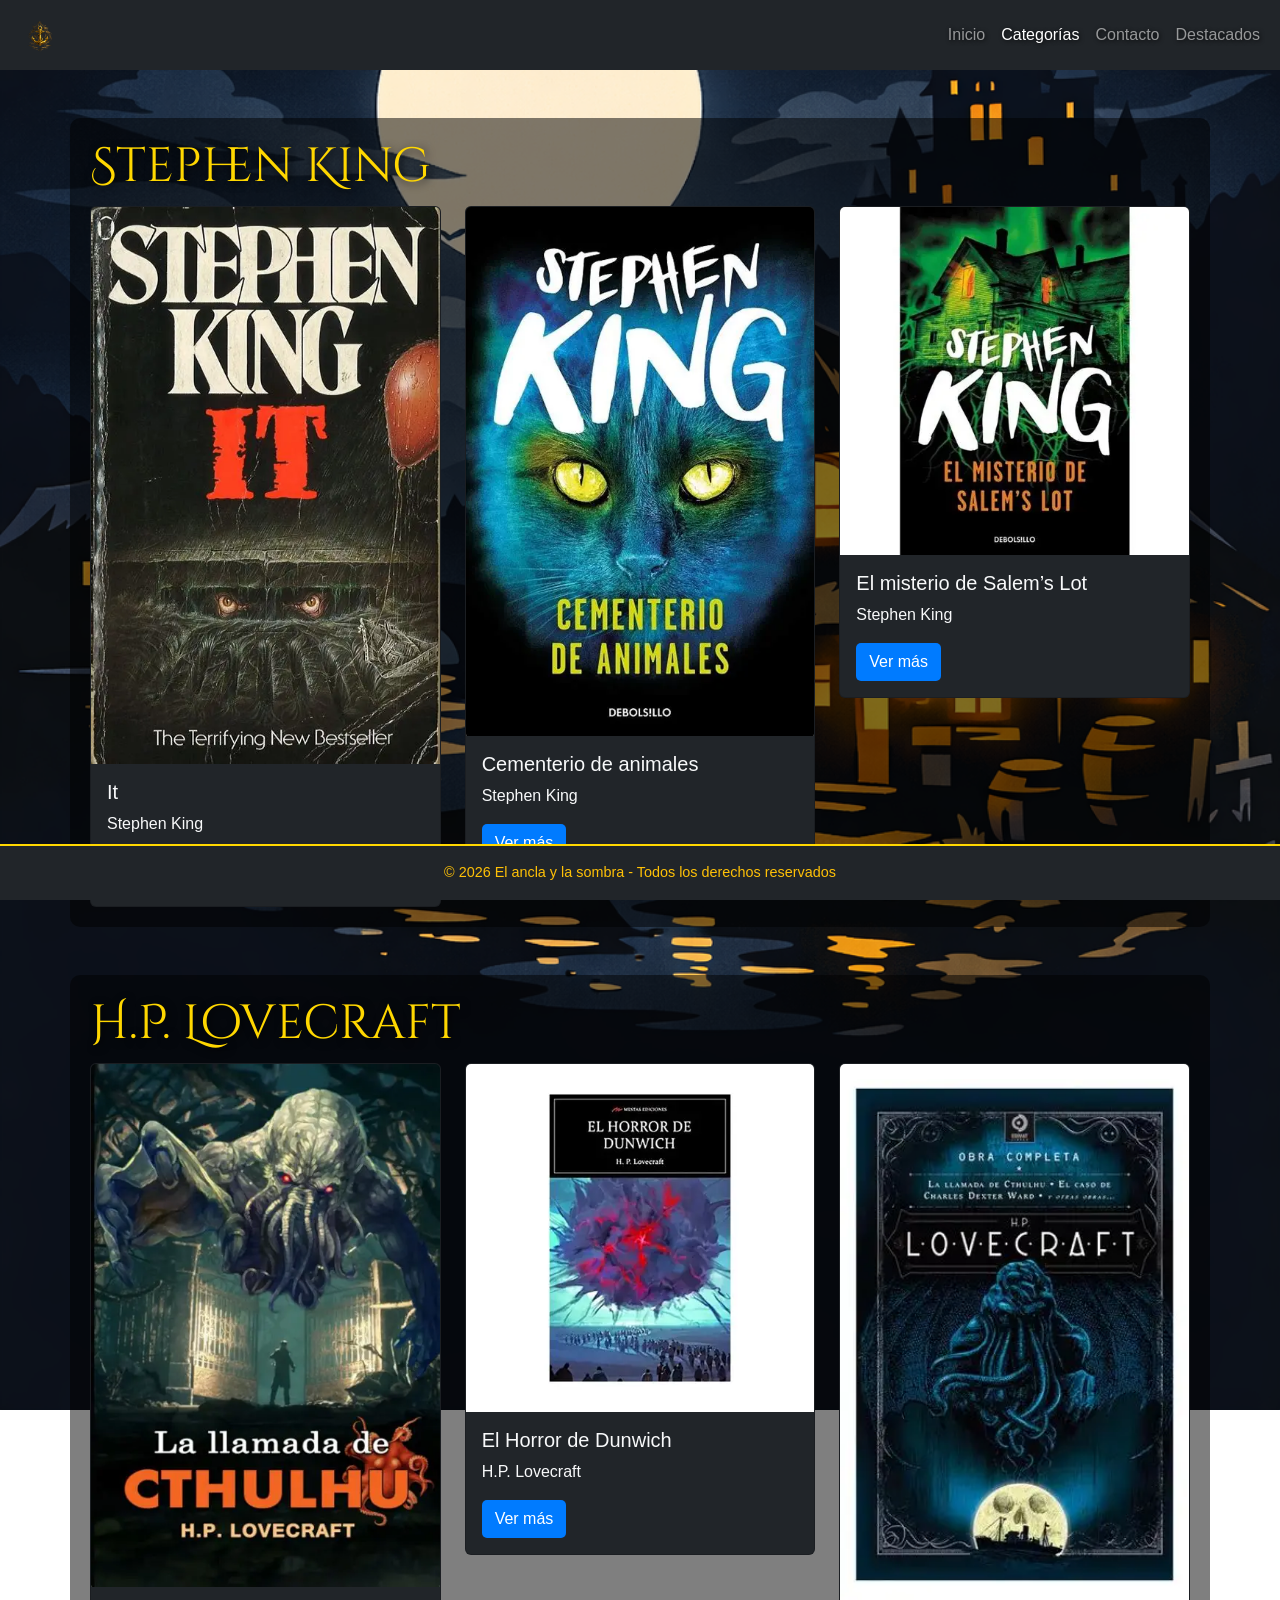
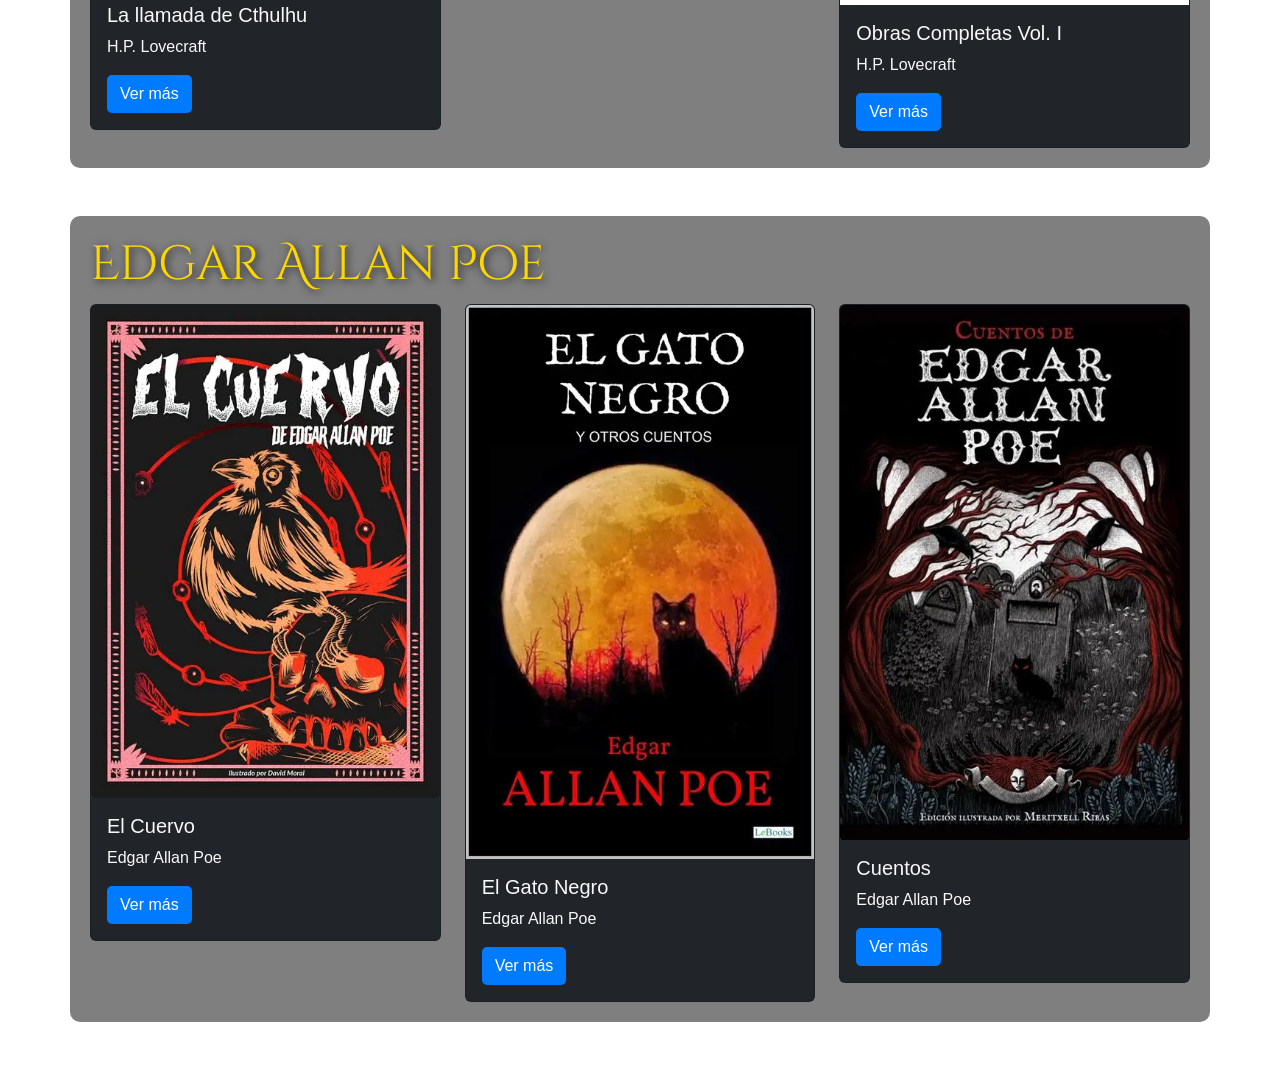
==== categorias.html @ 983a5153 "modal de practica para libro de it" ====
<!DOCTYPE html>
<html lang="es">
<head>
  <meta charset="UTF-8">
  <meta name="viewport" content="width=device-width, initial-scale=1">
  <title>Categorías - El ancla y la sombra</title>
  <!-- Bootstrap css -->
  <link href="https://cdn.jsdelivr.net/npm/bootstrap@5.3.3/dist/css/bootstrap.min.css" rel="stylesheet">
  <!-- CSS -->
  <link rel="stylesheet" href="estiloparatienda.css">
</head>
<body>
  <!-- Navbar (igual que en tiendaonline.html) -->
  <nav class="navbar navbar-expand-lg navbar-dark bg-dark">
    <div class="container-fluid">
      <a class="navbar-brand" href="tiendaonline.html">
        <img src="imagenes/icono.png" alt="Logo" width="40" height="40" class="d-inline-block align-text-top ms-2">  
      </a>
      <button class="navbar-toggler" type="button" data-bs-toggle="collapse" data-bs-target="#navbarNav"
        aria-controls="navbarNav" aria-expanded="false" aria-label="Toggle navigation">
        <span class="navbar-toggler-icon"></span>
      </button>
      <div class="collapse navbar-collapse" id="navbarNav">
        <ul class="navbar-nav ms-auto">
          <li class="nav-item"><a class="nav-link" href="tiendaonline.html">Inicio</a></li>
          <li class="nav-item"><a class="nav-link active" href="categorias.html">Categorías</a></li>
          <li class="nav-item"><a class="nav-link" href="contacto.html">Contacto</a></li>
          <li class="nav-item"><a class="nav-link" href="#destacados">Destacados</a></li>
        </ul>
      </div>
    </div>
  </nav>

  <!-- Categorías -->
  <div class="container my-5 contenido">
    <h2 class="titulo-principal">Stephen King</h2>
    <div class="row">
      <div class="col-md-4">
        <div class="card bg-dark text-light">
          <img src="libros/it.jpg" class="card-img-top" alt="It">
          <div class="card-body">
            <h5 class="card-title">It</h5>
            <p class="card-text">Stephen King</p>
            <!-- boton modal-->
            <a href="#" class="btn btn-custom" data-bs-toggle="modal" data-bs-target="#modalIt">Ver más</a>
          </div>
        </div>
      </div>
      <div class="modal fade" id="modalIt" tabindex="-1" aria-labelledby="modalItLabel" aria-hidden="true">
  <div class="modal-dialog modal-lg modal-dialog-centered">
    <div class="modal-content bg-dark text-light">
      <div class="modal-header">
        <h5 class="modal-title" id="modalItLabel">It - Stephen King</h5>
        <button type="button" class="btn-close btn-close-white" data-bs-dismiss="modal" aria-label="Cerrar"></button>
      </div>
      <div class="modal-body">
        <img src="libros/it.jpg" class="img-fluid mb-3" alt="It">
        <p>“It” es una de las novelas más emblemáticas de Stephen King, donde un grupo de amigos enfrenta a una entidad maligna que se manifiesta como un payaso llamado Pennywise.</p>
      </div>
      <div class="modal-footer">
        <button type="button" class="btn btn-custom" data-bs-dismiss="modal">Cerrar</button>
      </div>
    </div>
  </div>
</div>
      <div class="col-md-4">
        <div class="card bg-dark text-light">
          <img src="libros/cementerio.jpg" class="card-img-top" alt="Cementerio de animales">
          <div class="card-body">
            <h5 class="card-title">Cementerio de animales</h5>
            <p class="card-text">Stephen King</p>
            <a href="#" class="btn btn-custom" data-bs-toggle="modal" data-bs-target="#modalCementerio">Ver más</a>
          </div>
        </div>
      </div>
      <div class="col-md-4">
        <div class="card bg-dark text-light">
          <img src="libros/salems.jpg" class="card-img-top" alt="El misterio de Salem’s Lot">
          <div class="card-body">
            <h5 class="card-title">El misterio de Salem’s Lot</h5>
            <p class="card-text">Stephen King</p>
            <a href="#" class="btn btn-custom">Ver más</a>
          </div>
        </div>
      </div>
    </div>
  </div>

  <div class="container my-5 contenido">
    <h2 class="titulo-principal">H.P. Lovecraft</h2>
    <div class="row">
      <div class="col-md-4">
        <div class="card bg-dark text-light">
          <img src="libros/Cthulhu.jpg" class="card-img-top" alt="La llamada de Cthulhu">
          <div class="card-body">
            <h5 class="card-title">La llamada de Cthulhu</h5>
            <p class="card-text">H.P. Lovecraft</p>
            <a href="#" class="btn btn-custom">Ver más</a>
          </div>
        </div>
      </div>
      <div class="col-md-4">
        <div class="card bg-dark text-light">
          <img src="libros/Dunwich.jpg" class="card-img-top" alt="El Horror de Dunwich">
          <div class="card-body">
            <h5 class="card-title">El Horror de Dunwich</h5>
            <p class="card-text">H.P. Lovecraft</p>
            <a href="#" class="btn btn-custom">Ver más</a>
          </div>
        </div>
      </div>
      <div class="col-md-4">
        <div class="card bg-dark text-light">
          <img src="libros/OCvol1.jpg" class="card-img-top" alt="Obras Completas Vol. I">
          <div class="card-body">
            <h5 class="card-title">Obras Completas Vol. I</h5>
            <p class="card-text">H.P. Lovecraft</p>
            <a href="#" class="btn btn-custom">Ver más</a>
          </div>
        </div>
      </div>
    </div>
  </div>

  <div class="container my-5 contenido">
    <h2 class="titulo-principal">Edgar Allan Poe</h2>
    <div class="row">
      <div class="col-md-4">
        <div class="card bg-dark text-light">
          <img src="libros/cuervo.jpg" class="card-img-top" alt="El Cuervo">
          <div class="card-body">
            <h5 class="card-title">El Cuervo</h5>
            <p class="card-text">Edgar Allan Poe</p>
            <a href="#" class="btn btn-custom">Ver más</a>
          </div>
        </div>
      </div>
      <div class="col-md-4">
        <div class="card bg-dark text-light">
          <img src="libros/gato.jpg" class="card-img-top" alt="El Gato Negro">
          <div class="card-body">
            <h5 class="card-title">El Gato Negro</h5>
            <p class="card-text">Edgar Allan Poe</p>
            <a href="#" class="btn btn-custom">Ver más</a>
          </div>
        </div>
      </div>
      <div class="col-md-4">
        <div class="card bg-dark text-light">
          <img src="libros/cuentosEAP.jpg" class="card-img-top" alt="Cuentos">
          <div class="card-body">
            <h5 class="card-title">Cuentos</h5>
            <p class="card-text">Edgar Allan Poe</p>
            <a href="#" class="btn btn-custom">Ver más</a>
          </div>
        </div>
      </div>
    </div>
  </div>

  <!-- Footer -->
  <footer class="bg-dark text-center py-3 mt-5" style="border-top: 2px solid gold;">
    <p class="mb-0 text-warning">© 2026 El ancla y la sombra - Todos los derechos reservados</p>
  </footer>

  <!-- Bootstrap js -->
  <script src="https://cdn.jsdelivr.net/npm/bootstrap@5.3.3/dist/js/bootstrap.bundle.min.js"></script>
</body>
</html>
---- estiloparatienda.css ----
/* Fuente elegante para el título */
@import url('https://fonts.googleapis.com/css2?family=Cinzel+Decorative:wght@700&display=swap');

.titulo-principal {
  font-family: 'Cinzel Decorative', serif; 
  font-size: 3rem;                         
  color: gold;                             
  text-shadow: 2px 2px 8px rgba(0,0,0,0.8); 
  margin-bottom: 10px;
}

/* Navbar transparente */
.navbar {
  background-color: rgba(0,0,0,0.6); 
  backdrop-filter: blur(4px);        
}

/* Footer elegante */
footer {
  background-color: rgba(0,0,0,0.6);   
  backdrop-filter: blur(3px);          
  color: gold;                         
  text-align: center;
  padding: 10px;
  font-size: 0.9rem;                   
  position: fixed;                     
  bottom: 0;
  left: 0;
  width: 100%;
}

/* Subtítulos y enlaces */
.subtitulo {
  font-family: 'Georgia', serif;
  font-size: 1.2rem;
  font-style: italic;
  font-weight: bold;
  color: #f8f9fa;
  text-shadow: 1px 1px 6px rgba(0,0,0,0.7);
}

.nav-link {
  text-shadow: 1px 1px 4px rgba(0,0,0,0.8);
}

/* Carrusel imágenes */
.carousel-item img {
  background: transparent;             
  border: 3px solid gold;              
  border-radius: 8px;                 
  box-shadow: 0 0 15px rgba(0,0,0,0.7); 
  max-height: 500px;     
  object-fit: contain;  
  margin: 0 auto; 
}

/* Flechas doradas minimalistas */
.carousel-control-prev-icon,
.carousel-control-next-icon {
  background-image: none;   
  width: 30px;
  height: 30px;
}

.carousel-control-prev-icon::after {
  content: '◀';             
  font-size: 2rem;
  color: gold;
  text-shadow: 1px 1px 6px rgba(0,0,0,0.8);
}

.carousel-control-next-icon::after {
  content: '▶';             
  font-size: 2rem;
  color: gold;
  text-shadow: 1px 1px 6px rgba(0,0,0,0.8);
}

/* Contenedor semitransparente */
.contenido {
  background-color: rgba(0,0,0,0.5);
  padding: 20px;
  border-radius: 10px;
}

/* Estilo general */
body {
  font-family: Arial, sans-serif;
  background-image: url("imagenes/paisaje.png");
  background-size: cover;       
  background-position: center;   
  background-repeat: no-repeat;  
  background-attachment: fixed;  
  margin: 0;
  padding: 0;
}

h1 {
  color: #007bff;
  text-align: center;
  margin-top: 20px;
}

.btn-custom {
  background-color: #007bff;
  color: #fff;
  border-radius: 5px;
}
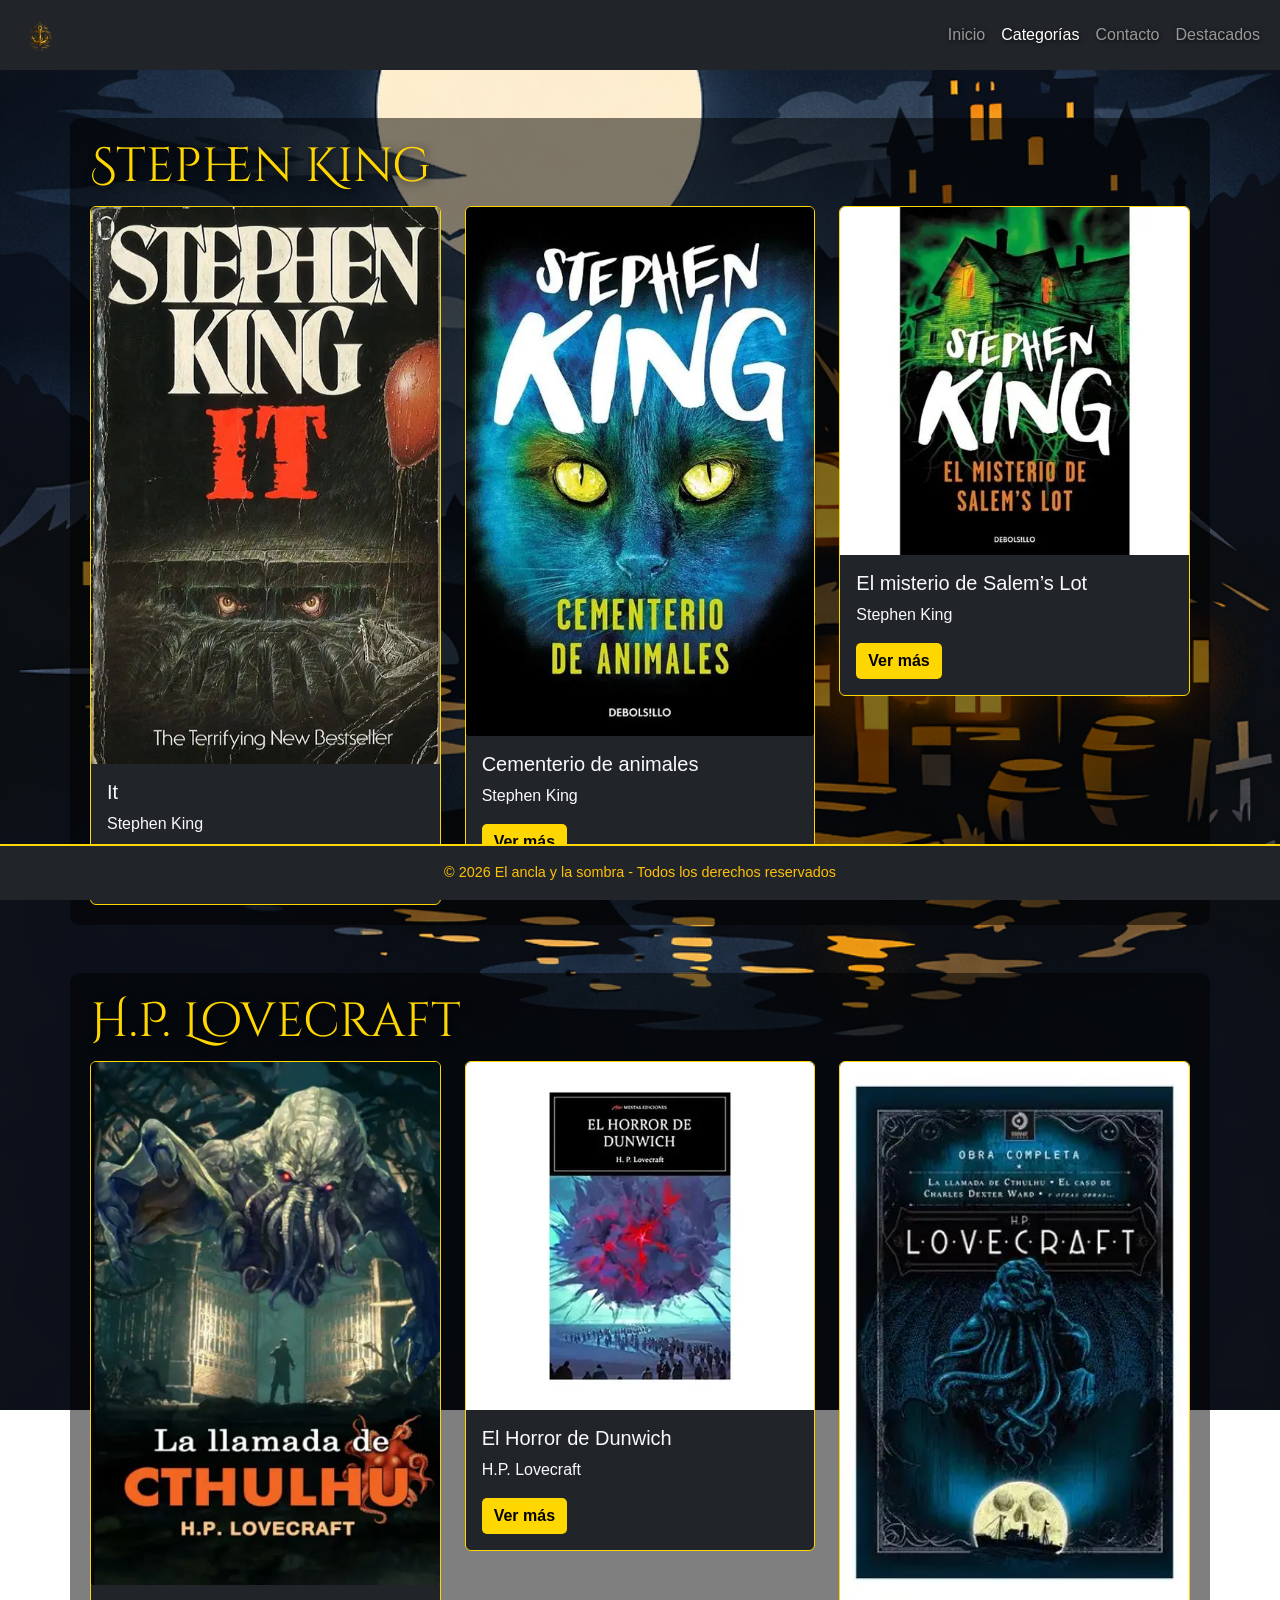
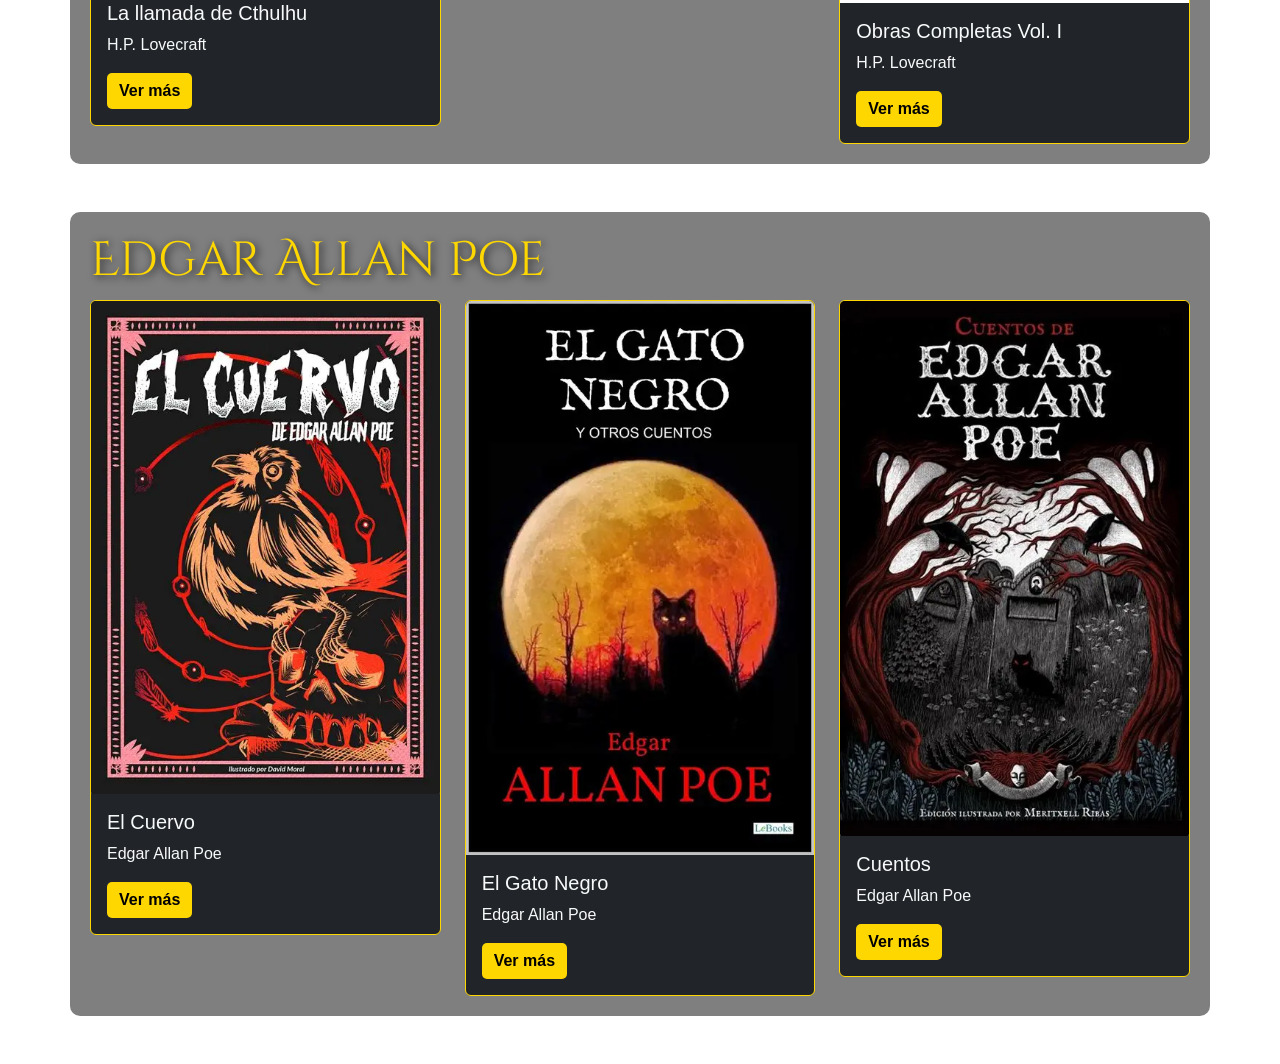
==== commit fb9a1d65: "Agrego páginas Contacto y Destacados, unifico navbar y ajusto CSS para estética dorada" ====
--- a/categorias.html
+++ b/categorias.html
@@ -24,8 +24,8 @@
         <ul class="navbar-nav ms-auto">
           <li class="nav-item"><a class="nav-link" href="tiendaonline.html">Inicio</a></li>
           <li class="nav-item"><a class="nav-link active" href="categorias.html">Categorías</a></li>
-          <li class="nav-item"><a class="nav-link" href="contacto.html">Contacto</a></li>
-          <li class="nav-item"><a class="nav-link" href="#destacados">Destacados</a></li>
+          <li class="nav-item"><a class="nav-link" href="Contacto.html">Contacto</a></li>
+          <li class="nav-item"><a class="nav-link" href="Destacados.html">Destacados</a></li>
         </ul>
       </div>
     </div>
@@ -63,100 +63,234 @@
     </div>
   </div>
 </div>
-      <div class="col-md-4">
-        <div class="card bg-dark text-light">
-          <img src="libros/cementerio.jpg" class="card-img-top" alt="Cementerio de animales">
-          <div class="card-body">
-            <h5 class="card-title">Cementerio de animales</h5>
-            <p class="card-text">Stephen King</p>
-            <a href="#" class="btn btn-custom" data-bs-toggle="modal" data-bs-target="#modalCementerio">Ver más</a>
-          </div>
-        </div>
-      </div>
-      <div class="col-md-4">
+
+<!-- Modal Cementerio -->
+<div class="col-md-4">
+  <div class="card bg-dark text-light">
+    <img src="libros/cementerio.jpg" class="card-img-top" alt="Cementerio de animales">
+    <div class="card-body">
+      <h5 class="card-title">Cementerio de animales</h5>
+      <p class="card-text">Stephen King</p>
+      <a href="#" class="btn btn-custom" data-bs-toggle="modal" data-bs-target="#modalCementerio">Ver más</a>
+    </div>
+  </div>
+</div>
+<!-- Cementerio -->
+<div class="modal fade" id="modalCementerio" tabindex="-1" aria-labelledby="modalCementerioLabel" aria-hidden="true">
+  <div class="modal-dialog modal-lg modal-dialog-centered">
+    <div class="modal-content bg-dark text-light">
+      <div class="modal-header">
+        <h5 class="modal-title" id="modalCementerioLabel">Cementerio de animales - Stephen King</h5>
+        <button type="button" class="btn-close btn-close-white" data-bs-dismiss="modal"></button>
+      </div>
+      <div class="modal-body">
+        <img src="libros/cementerio.jpg" class="img-fluid mb-3" alt="Cementerio de animales">
+        <p>Una historia de terror sobre la vida, la muerte y lo que ocurre cuando se desafían las leyes naturales en un cementerio indio con poderes oscuros.</p>
+      </div>
+    </div>
+  </div>
+</div>
+<!-- Modal Salem's Lot -->
+        <div class="col-md-4">
         <div class="card bg-dark text-light">
           <img src="libros/salems.jpg" class="card-img-top" alt="El misterio de Salem’s Lot">
           <div class="card-body">
             <h5 class="card-title">El misterio de Salem’s Lot</h5>
-            <p class="card-text">Stephen King</p>
-            <a href="#" class="btn btn-custom">Ver más</a>
+            <p class="card-text">Stephen King</p>   
+            <a href="#" class="btn btn-custom" data-bs-toggle="modal" data-bs-target="#modalSalem">Ver más</a>
           </div>
         </div>
       </div>
-    </div>
-  </div>
+
+    </div>
+  </div>
+  <!-- Modal Salem’s Lot -->
+<div class="modal fade" id="modalSalem" tabindex="-1" aria-labelledby="modalSalemLabel" aria-hidden="true">
+  <div class="modal-dialog modal-lg modal-dialog-centered">
+    <div class="modal-content bg-dark text-light">
+      <div class="modal-header">
+        <h5 class="modal-title" id="modalSalemLabel">El misterio de Salem’s Lot - Stephen King</h5>
+        <button type="button" class="btn-close btn-close-white" data-bs-dismiss="modal"></button>
+      </div>
+      <div class="modal-body">
+        <img src="libros/salems.jpg" class="img-fluid mb-3" alt="El misterio de Salem’s Lot">
+        <p>Novela que mezcla el terror clásico con vampiros y la decadencia de un pueblo pequeño, atrapado por fuerzas malignas.</p>
+      </div>
+      <div class="modal-footer">
+        <button type="button" class="btn btn-custom" data-bs-dismiss="modal">Cerrar</button>
+      </div>
+    </div>
+  </div>
+</div>
+
 
   <div class="container my-5 contenido">
     <h2 class="titulo-principal">H.P. Lovecraft</h2>
     <div class="row">
+      <!-- card Cthulhu -->
       <div class="col-md-4">
         <div class="card bg-dark text-light">
           <img src="libros/Cthulhu.jpg" class="card-img-top" alt="La llamada de Cthulhu">
           <div class="card-body">
             <h5 class="card-title">La llamada de Cthulhu</h5>
             <p class="card-text">H.P. Lovecraft</p>
-            <a href="#" class="btn btn-custom">Ver más</a>
+            <a href="#" class="btn btn-custom" data-bs-toggle="modal" data-bs-target="#modalCthulhu">Ver más</a>
           </div>
         </div>
       </div>
+      <!-- Modal Cthulhu -->
+<div class="modal fade" id="modalCthulhu" tabindex="-1" aria-labelledby="modalCthulhuLabel" aria-hidden="true">
+  <div class="modal-dialog modal-lg modal-dialog-centered">
+    <div class="modal-content bg-dark text-light">
+      <div class="modal-header">
+        <h5 class="modal-title" id="modalCthulhuLabel">La llamada de Cthulhu - H.P. Lovecraft</h5>
+        <button type="button" class="btn-close btn-close-white" data-bs-dismiss="modal"></button>
+      </div>
+      <div class="modal-body">
+        <img src="libros/Cthulhu.jpg" class="img-fluid mb-3" alt="La llamada de Cthulhu">
+        <p>Relato clásico donde se revela la existencia de una criatura cósmica ancestral que duerme en las profundidades del océano, adorada por sectas secretas.</p>
+      </div>
+    </div>
+  </div>
+</div>
       <div class="col-md-4">
         <div class="card bg-dark text-light">
           <img src="libros/Dunwich.jpg" class="card-img-top" alt="El Horror de Dunwich">
           <div class="card-body">
             <h5 class="card-title">El Horror de Dunwich</h5>
             <p class="card-text">H.P. Lovecraft</p>
-            <a href="#" class="btn btn-custom">Ver más</a>
+            <a href="#" class="btn btn-custom" data-bs-toggle="modal" data-bs-target="#modalDunwich">Ver más</a>
           </div>
         </div>
       </div>
-      <div class="col-md-4">
-        <div class="card bg-dark text-light">
-          <img src="libros/OCvol1.jpg" class="card-img-top" alt="Obras Completas Vol. I">
-          <div class="card-body">
-            <h5 class="card-title">Obras Completas Vol. I</h5>
-            <p class="card-text">H.P. Lovecraft</p>
-            <a href="#" class="btn btn-custom">Ver más</a>
-          </div>
-        </div>
-      </div>
-    </div>
-  </div>
-
+      <!-- Modal Dunwich -->
+<div class="modal fade" id="modalDunwich" tabindex="-1" aria-labelledby="modalDunwichLabel" aria-hidden="true">
+  <div class="modal-dialog modal-lg modal-dialog-centered">
+    <div class="modal-content bg-dark text-light">
+      <div class="modal-header">
+        <h5 class="modal-title" id="modalDunwichLabel">El Horror de Dunwich - H.P. Lovecraft</h5>
+        <button type="button" class="btn-close btn-close-white" data-bs-dismiss="modal"></button>
+      </div>
+      <div class="modal-body">
+        <img src="libros/Dunwich.jpg" class="img-fluid mb-3" alt="El Horror de Dunwich">
+        <p>Historia de un pueblo marcado por la presencia de fuerzas sobrenaturales y la aparición de un ser monstruoso ligado a rituales oscuros.</p>
+      </div>
+    </div>
+  </div>
+</div>
+    <!-- Card Obras Completas -->
+    <div class="col-md-4">
+      <div class="card bg-dark text-light">
+        <img src="libros/OCvol1.jpg" class="card-img-top" alt="Obras Completas Vol. I">
+        <div class="card-body">
+          <h5 class="card-title">Obras Completas Vol. I</h5>
+          <p class="card-text">H.P. Lovecraft</p>
+          <a href="#" class="btn btn-custom" data-bs-toggle="modal" data-bs-target="#modalOC">Ver más</a>
+        </div>
+      </div>
+    </div>
+  </div>
+</div>
+<!-- Modal Obras Completas -->
+<div class="modal fade" id="modalOC" tabindex="-1" aria-labelledby="modalOCLabel" aria-hidden="true">
+  <div class="modal-dialog modal-lg modal-dialog-centered">
+    <div class="modal-content bg-dark text-light">
+      <div class="modal-header">
+        <h5 class="modal-title" id="modalOCLabel">Obras Completas Vol. I - H.P. Lovecraft</h5>
+        <button type="button" class="btn-close btn-close-white" data-bs-dismiss="modal"></button>
+      </div>
+      <div class="modal-body">
+        <img src="libros/OCvol1.jpg" class="img-fluid mb-3" alt="Obras Completas Vol. I">
+        <p>Compilación de relatos fundamentales de Lovecraft, que muestran su visión del horror cósmico y la fragilidad humana frente a lo desconocido.</p>
+      </div>
+    </div>
+  </div>
+</div>
   <div class="container my-5 contenido">
     <h2 class="titulo-principal">Edgar Allan Poe</h2>
     <div class="row">
-      <div class="col-md-4">
-        <div class="card bg-dark text-light">
-          <img src="libros/cuervo.jpg" class="card-img-top" alt="El Cuervo">
-          <div class="card-body">
-            <h5 class="card-title">El Cuervo</h5>
-            <p class="card-text">Edgar Allan Poe</p>
-            <a href="#" class="btn btn-custom">Ver más</a>
-          </div>
-        </div>
-      </div>
-      <div class="col-md-4">
-        <div class="card bg-dark text-light">
-          <img src="libros/gato.jpg" class="card-img-top" alt="El Gato Negro">
-          <div class="card-body">
-            <h5 class="card-title">El Gato Negro</h5>
-            <p class="card-text">Edgar Allan Poe</p>
-            <a href="#" class="btn btn-custom">Ver más</a>
-          </div>
-        </div>
-      </div>
-      <div class="col-md-4">
-        <div class="card bg-dark text-light">
-          <img src="libros/cuentosEAP.jpg" class="card-img-top" alt="Cuentos">
-          <div class="card-body">
-            <h5 class="card-title">Cuentos</h5>
-            <p class="card-text">Edgar Allan Poe</p>
-            <a href="#" class="btn btn-custom">Ver más</a>
-          </div>
-        </div>
-      </div>
-    </div>
-  </div>
+          <!-- Card El Cuervo -->
+    <div class="col-md-4">
+      <div class="card bg-dark text-light">
+        <img src="libros/cuervo.jpg" class="card-img-top" alt="El Cuervo">
+        <div class="card-body">
+          <h5 class="card-title">El Cuervo</h5>
+          <p class="card-text">Edgar Allan Poe</p>
+          <a href="#" class="btn btn-custom" data-bs-toggle="modal" data-bs-target="#modalCuervo">Ver más</a>
+        </div>
+      </div>
+    </div>
+    <!-- Modal El Cuervo -->
+<div class="modal fade" id="modalCuervo" tabindex="-1" aria-labelledby="modalCuervoLabel" aria-hidden="true">
+  <div class="modal-dialog modal-lg modal-dialog-centered">
+    <div class="modal-content bg-dark text-light">
+      <div class="modal-header">
+        <h5 class="modal-title" id="modalCuervoLabel">El Cuervo - Edgar Allan Poe</h5>
+        <button type="button" class="btn-close btn-close-white" data-bs-dismiss="modal"></button>
+      </div>
+
+      <div class="modal-body">
+        <img src="libros/cuervo.jpg" class="img-fluid mb-3" alt="El Cuervo">
+        <p>Poema narrativo que explora la desesperación y la locura de un hombre atormentado por la pérdida, simbolizada en la figura de un cuervo que repite “Nunca más”.</p>
+      </div>
+    </div>
+  </div>
+</div>
+    <!-- Card El Gato Negro -->
+    <div class="col-md-4">
+      <div class="card bg-dark text-light">
+        <img src="libros/gato.jpg" class="card-img-top" alt="El Gato Negro">
+        <div class="card-body">
+          <h5 class="card-title">El Gato Negro</h5>
+          <p class="card-text">Edgar Allan Poe</p>
+          <a href="#" class="btn btn-custom" data-bs-toggle="modal" data-bs-target="#modalGato">Ver más</a>
+        </div>
+      </div>
+    </div>
+<!-- Modal El Gato Negro -->
+<div class="modal fade" id="modalGato" tabindex="-1" aria-labelledby="modalGatoLabel" aria-hidden="true">
+  <div class="modal-dialog modal-lg modal-dialog-centered">
+    <div class="modal-content bg-dark text-light">
+      <div class="modal-header">
+        <h5 class="modal-title" id="modalGatoLabel">El Gato Negro - Edgar Allan Poe</h5>
+        <button type="button" class="btn-close btn-close-white" data-bs-dismiss="modal"></button>
+      </div>
+      <div class="modal-body">
+        <img src="libros/gato.jpg" class="img-fluid mb-3" alt="El Gato Negro">
+        <p>Relato de terror psicológico que muestra la degradación moral de un hombre dominado por la violencia y la culpa, con un gato como símbolo de su condena.</p>
+      </div>
+    </div>
+  </div>
+</div>
+
+    <!-- Card Cuentos -->
+    <div class="col-md-4">
+      <div class="card bg-dark text-light">
+        <img src="libros/cuentosEAP.jpg" class="card-img-top" alt="Cuentos">
+        <div class="card-body">
+          <h5 class="card-title">Cuentos</h5>
+          <p class="card-text">Edgar Allan Poe</p>
+          <a href="#" class="btn btn-custom" data-bs-toggle="modal" data-bs-target="#modalCuentos">Ver más</a>
+        </div>
+      </div>
+    </div>
+  </div>
+</div>
+  <!-- Modal Cuentos -->
+<div class="modal fade" id="modalCuentos" tabindex="-1" aria-labelledby="modalCuentosLabel" aria-hidden="true">
+  <div class="modal-dialog modal-lg modal-dialog-centered">
+    <div class="modal-content bg-dark text-light">
+      <div class="modal-header">
+        <h5 class="modal-title" id="modalCuentosLabel">Cuentos - Edgar Allan Poe</h5>
+        <button type="button" class="btn-close btn-close-white" data-bs-dismiss="modal"></button>
+      </div>
+      <div class="modal-body">
+        <img src="libros/cuentosEAP.jpg" class="img-fluid mb-3" alt="Cuentos">
+        <p>Selección de relatos extraordinarios que reflejan la maestría de Poe en el género del terror y el misterio, con atmósferas inquietantes y finales sorprendentes.</p>
+      </div>
+    </div>
+  </div>
+</div>
 
   <!-- Footer -->
   <footer class="bg-dark text-center py-3 mt-5" style="border-top: 2px solid gold;">
--- a/estiloparatienda.css
+++ b/estiloparatienda.css
@@ -106,3 +106,47 @@
   color: #fff;
   border-radius: 5px;
 }
+
+/* Botón personalizado */
+.btn-custom {
+  background-color: gold;
+  color: #000;
+  font-weight: bold;
+  border: none;
+  transition: 0.3s;
+}
+
+.btn-custom:hover {
+  background-color: #d4af37; /* dorado más oscuro */
+  color: #fff;
+}
+
+/* Campos del formulario */
+.form-control {
+  background-color: #1c1c1c;
+  border: 1px solid gold;
+  color: #fff;
+}
+
+.form-control:focus {
+  background-color: #1c1c1c;
+  border-color: #d4af37;
+  box-shadow: 0 0 5px gold;
+  color: #fff;
+}
+
+/* Etiquetas */
+.form-label {
+  color: gold;
+  font-weight: bold;
+}
+/* Cards en destacados */
+.card {
+  border: 1px solid gold;
+  transition: transform 0.3s;
+}
+
+.card:hover {
+  transform: scale(1.05);
+  border-color: #d4af37;
+}
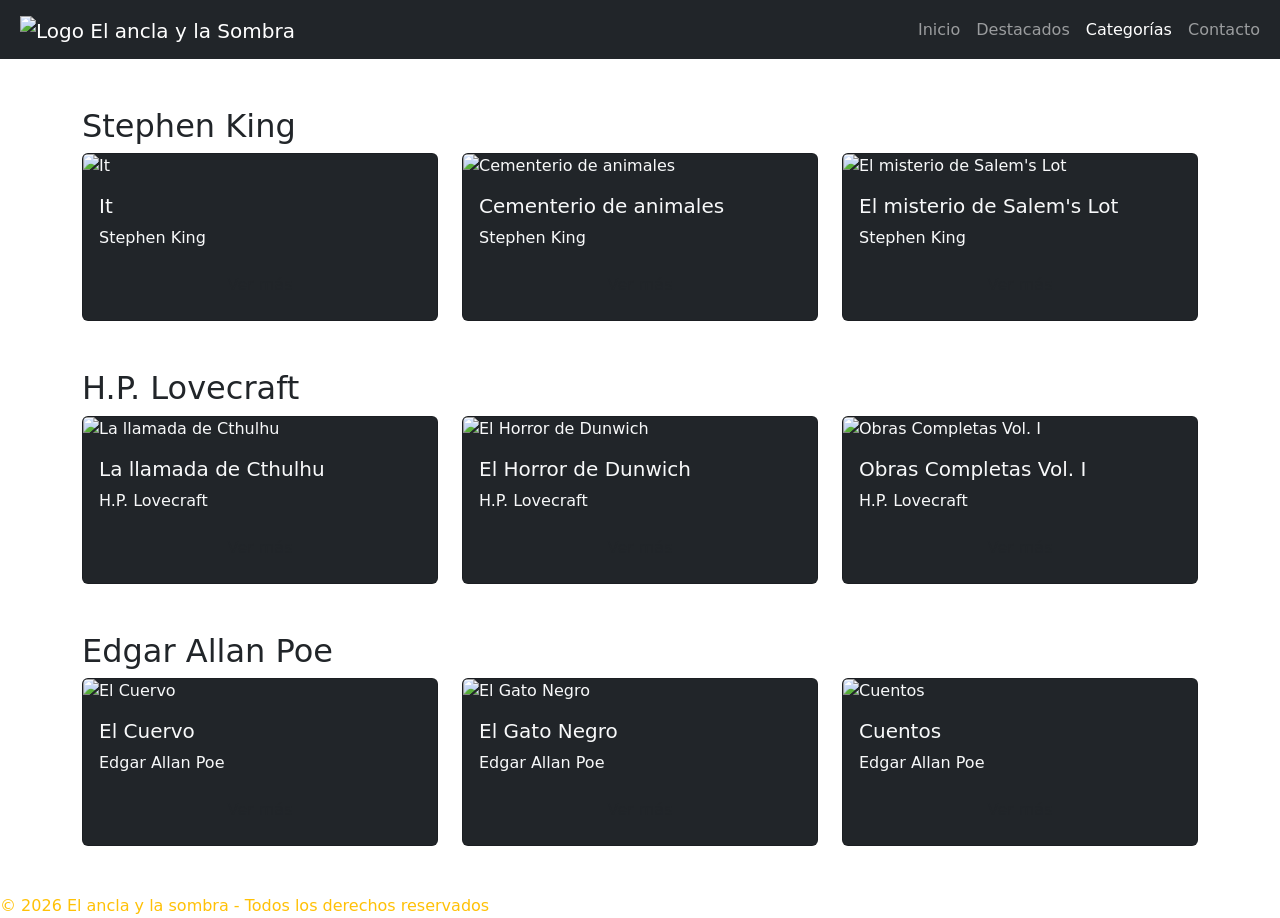
==== commit c6860fb2: "feat: reestructuración de archivos HTML" ====
--- a/categorias.html
+++ b/categorias.html
@@ -1,303 +1,367 @@
 <!DOCTYPE html>
 <html lang="es">
+
 <head>
   <meta charset="UTF-8">
   <meta name="viewport" content="width=device-width, initial-scale=1">
   <title>Categorías - El ancla y la sombra</title>
-  <!-- Bootstrap css -->
+  <!-- Bootstrap CSS -->
   <link href="https://cdn.jsdelivr.net/npm/bootstrap@5.3.3/dist/css/bootstrap.min.css" rel="stylesheet">
+  <!-- Icono del navegador -->
+  <link rel="icon" href="icono.ico" type="image/x-icon">
+  <!-- Google Fonts -->
+  <link rel="preconnect" href="https://fonts.googleapis.com">
+  <link rel="preconnect" href="https://fonts.gstatic.com" crossorigin>
+  <link href="https://fonts.googleapis.com/css2?family=Cinzel+Decorative:wght@400;700;900&display=swap"
+    rel="stylesheet">
   <!-- CSS -->
-  <link rel="stylesheet" href="estiloparatienda.css">
+  <link rel="stylesheet" href="styles.css">
 </head>
+
 <body>
-  <!-- Navbar (igual que en tiendaonline.html) -->
-  <nav class="navbar navbar-expand-lg navbar-dark bg-dark">
-    <div class="container-fluid">
-      <a class="navbar-brand" href="tiendaonline.html">
-        <img src="imagenes/icono.png" alt="Logo" width="40" height="40" class="d-inline-block align-text-top ms-2">  
-      </a>
-      <button class="navbar-toggler" type="button" data-bs-toggle="collapse" data-bs-target="#navbarNav"
-        aria-controls="navbarNav" aria-expanded="false" aria-label="Toggle navigation">
-        <span class="navbar-toggler-icon"></span>
-      </button>
-      <div class="collapse navbar-collapse" id="navbarNav">
-        <ul class="navbar-nav ms-auto">
-          <li class="nav-item"><a class="nav-link" href="tiendaonline.html">Inicio</a></li>
-          <li class="nav-item"><a class="nav-link active" href="categorias.html">Categorías</a></li>
-          <li class="nav-item"><a class="nav-link" href="Contacto.html">Contacto</a></li>
-          <li class="nav-item"><a class="nav-link" href="Destacados.html">Destacados</a></li>
-        </ul>
-      </div>
-    </div>
-  </nav>
-
-  <!-- Categorías -->
+  <header>
+    <nav class="navbar navbar-expand-lg navbar-dark bg-dark" aria-label="Navegación principal">
+      <div class="container-fluid">
+        <a class="navbar-brand" href="index.html" aria-label="El ancla y la Sombra - Inicio">
+          <img src="img/icono.png" alt="Logo El ancla y la Sombra" class="nav-logo d-inline-block align-text-top ms-2">
+        </a>
+        <button class="navbar-toggler" type="button" data-bs-toggle="collapse" data-bs-target="#navbarNav"
+          aria-controls="navbarNav" aria-expanded="false" aria-label="Abrir menú de navegación">
+          <span class="navbar-toggler-icon"></span>
+        </button>
+        <div class="collapse navbar-collapse" id="navbarNav">
+          <ul class="navbar-nav ms-auto">
+            <li class="nav-item"><a class="nav-link" href="index.html">Inicio</a></li>
+            <li class="nav-item"><a class="nav-link" href="destacados.html">Destacados</a></li>
+            <li class="nav-item"><a class="nav-link active" aria-current="page" href="categorias.html">Categorías</a>
+            </li>
+            <li class="nav-item"><a class="nav-link" href="contacto.html">Contacto</a></li>
+          </ul>
+        </div>
+      </div>
+    </nav>
+  </header>
+
+  <!-- ── STEPHEN KING ── -->
   <div class="container my-5 contenido">
     <h2 class="titulo-principal">Stephen King</h2>
-    <div class="row">
-      <div class="col-md-4">
-        <div class="card bg-dark text-light">
-          <img src="libros/it.jpg" class="card-img-top" alt="It">
-          <div class="card-body">
+    <div class="row g-4">
+
+      <!-- Card It -->
+      <div class="col-md-4">
+        <article class="card card-libro bg-dark text-light h-100">
+          <img src="img/libros/it.jpg" class="card-img-top" alt="It">
+          <div class="card-body d-flex flex-column">
             <h5 class="card-title">It</h5>
             <p class="card-text">Stephen King</p>
-            <!-- boton modal-->
-            <a href="#" class="btn btn-custom" data-bs-toggle="modal" data-bs-target="#modalIt">Ver más</a>
-          </div>
-        </div>
-      </div>
-      <div class="modal fade" id="modalIt" tabindex="-1" aria-labelledby="modalItLabel" aria-hidden="true">
-  <div class="modal-dialog modal-lg modal-dialog-centered">
-    <div class="modal-content bg-dark text-light">
-      <div class="modal-header">
-        <h5 class="modal-title" id="modalItLabel">It - Stephen King</h5>
-        <button type="button" class="btn-close btn-close-white" data-bs-dismiss="modal" aria-label="Cerrar"></button>
-      </div>
-      <div class="modal-body">
-        <img src="libros/it.jpg" class="img-fluid mb-3" alt="It">
-        <p>“It” es una de las novelas más emblemáticas de Stephen King, donde un grupo de amigos enfrenta a una entidad maligna que se manifiesta como un payaso llamado Pennywise.</p>
-      </div>
-      <div class="modal-footer">
-        <button type="button" class="btn btn-custom" data-bs-dismiss="modal">Cerrar</button>
-      </div>
-    </div>
-  </div>
-</div>
-
-<!-- Modal Cementerio -->
-<div class="col-md-4">
-  <div class="card bg-dark text-light">
-    <img src="libros/cementerio.jpg" class="card-img-top" alt="Cementerio de animales">
-    <div class="card-body">
-      <h5 class="card-title">Cementerio de animales</h5>
-      <p class="card-text">Stephen King</p>
-      <a href="#" class="btn btn-custom" data-bs-toggle="modal" data-bs-target="#modalCementerio">Ver más</a>
-    </div>
-  </div>
-</div>
-<!-- Cementerio -->
-<div class="modal fade" id="modalCementerio" tabindex="-1" aria-labelledby="modalCementerioLabel" aria-hidden="true">
-  <div class="modal-dialog modal-lg modal-dialog-centered">
-    <div class="modal-content bg-dark text-light">
-      <div class="modal-header">
-        <h5 class="modal-title" id="modalCementerioLabel">Cementerio de animales - Stephen King</h5>
-        <button type="button" class="btn-close btn-close-white" data-bs-dismiss="modal"></button>
-      </div>
-      <div class="modal-body">
-        <img src="libros/cementerio.jpg" class="img-fluid mb-3" alt="Cementerio de animales">
-        <p>Una historia de terror sobre la vida, la muerte y lo que ocurre cuando se desafían las leyes naturales en un cementerio indio con poderes oscuros.</p>
-      </div>
-    </div>
-  </div>
-</div>
-<!-- Modal Salem's Lot -->
-        <div class="col-md-4">
-        <div class="card bg-dark text-light">
-          <img src="libros/salems.jpg" class="card-img-top" alt="El misterio de Salem’s Lot">
-          <div class="card-body">
-            <h5 class="card-title">El misterio de Salem’s Lot</h5>
-            <p class="card-text">Stephen King</p>   
-            <a href="#" class="btn btn-custom" data-bs-toggle="modal" data-bs-target="#modalSalem">Ver más</a>
-          </div>
-        </div>
-      </div>
-
-    </div>
-  </div>
-  <!-- Modal Salem’s Lot -->
-<div class="modal fade" id="modalSalem" tabindex="-1" aria-labelledby="modalSalemLabel" aria-hidden="true">
-  <div class="modal-dialog modal-lg modal-dialog-centered">
-    <div class="modal-content bg-dark text-light">
-      <div class="modal-header">
-        <h5 class="modal-title" id="modalSalemLabel">El misterio de Salem’s Lot - Stephen King</h5>
-        <button type="button" class="btn-close btn-close-white" data-bs-dismiss="modal"></button>
-      </div>
-      <div class="modal-body">
-        <img src="libros/salems.jpg" class="img-fluid mb-3" alt="El misterio de Salem’s Lot">
-        <p>Novela que mezcla el terror clásico con vampiros y la decadencia de un pueblo pequeño, atrapado por fuerzas malignas.</p>
-      </div>
-      <div class="modal-footer">
-        <button type="button" class="btn btn-custom" data-bs-dismiss="modal">Cerrar</button>
-      </div>
-    </div>
-  </div>
-</div>
-
-
+            <a href="#" class="btn btn-custom mt-auto" data-bs-toggle="modal" data-bs-target="#modalIt">Ver más</a>
+          </div>
+        </article>
+      </div>
+
+      <!-- Card Cementerio -->
+      <div class="col-md-4">
+        <article class="card card-libro bg-dark text-light h-100">
+          <img src="img/libros/cementerio.jpg" class="card-img-top" alt="Cementerio de animales">
+          <div class="card-body d-flex flex-column">
+            <h5 class="card-title">Cementerio de animales</h5>
+            <p class="card-text">Stephen King</p>
+            <a href="#" class="btn btn-custom mt-auto" data-bs-toggle="modal" data-bs-target="#modalCementerio">Ver
+              más</a>
+          </div>
+        </article>
+      </div>
+
+      <!-- Card Salem's Lot -->
+      <div class="col-md-4">
+        <article class="card card-libro bg-dark text-light h-100">
+          <img src="img/libros/salems.jpg" class="card-img-top" alt="El misterio de Salem's Lot">
+          <div class="card-body d-flex flex-column">
+            <h5 class="card-title">El misterio de Salem's Lot</h5>
+            <p class="card-text">Stephen King</p>
+            <a href="#" class="btn btn-custom mt-auto" data-bs-toggle="modal" data-bs-target="#modalSalem">Ver más</a>
+          </div>
+        </article>
+      </div>
+
+    </div>
+  </div>
+
+  <!-- ── H.P. LOVECRAFT ── -->
   <div class="container my-5 contenido">
     <h2 class="titulo-principal">H.P. Lovecraft</h2>
-    <div class="row">
-      <!-- card Cthulhu -->
-      <div class="col-md-4">
-        <div class="card bg-dark text-light">
-          <img src="libros/Cthulhu.jpg" class="card-img-top" alt="La llamada de Cthulhu">
-          <div class="card-body">
+    <div class="row g-4">
+
+      <!-- Card Cthulhu -->
+      <div class="col-md-4">
+        <article class="card card-libro bg-dark text-light h-100">
+          <img src="img/libros/Cthulhu.jpg" class="card-img-top" alt="La llamada de Cthulhu">
+          <div class="card-body d-flex flex-column">
             <h5 class="card-title">La llamada de Cthulhu</h5>
             <p class="card-text">H.P. Lovecraft</p>
-            <a href="#" class="btn btn-custom" data-bs-toggle="modal" data-bs-target="#modalCthulhu">Ver más</a>
-          </div>
-        </div>
-      </div>
-      <!-- Modal Cthulhu -->
-<div class="modal fade" id="modalCthulhu" tabindex="-1" aria-labelledby="modalCthulhuLabel" aria-hidden="true">
-  <div class="modal-dialog modal-lg modal-dialog-centered">
-    <div class="modal-content bg-dark text-light">
-      <div class="modal-header">
-        <h5 class="modal-title" id="modalCthulhuLabel">La llamada de Cthulhu - H.P. Lovecraft</h5>
-        <button type="button" class="btn-close btn-close-white" data-bs-dismiss="modal"></button>
-      </div>
-      <div class="modal-body">
-        <img src="libros/Cthulhu.jpg" class="img-fluid mb-3" alt="La llamada de Cthulhu">
-        <p>Relato clásico donde se revela la existencia de una criatura cósmica ancestral que duerme en las profundidades del océano, adorada por sectas secretas.</p>
-      </div>
-    </div>
-  </div>
-</div>
-      <div class="col-md-4">
-        <div class="card bg-dark text-light">
-          <img src="libros/Dunwich.jpg" class="card-img-top" alt="El Horror de Dunwich">
-          <div class="card-body">
+            <a href="#" class="btn btn-custom mt-auto" data-bs-toggle="modal" data-bs-target="#modalCthulhu">Ver más</a>
+          </div>
+        </article>
+      </div>
+
+      <!-- Card Dunwich -->
+      <div class="col-md-4">
+        <article class="card card-libro bg-dark text-light h-100">
+          <img src="img/libros/Dunwich.jpg" class="card-img-top" alt="El Horror de Dunwich">
+          <div class="card-body d-flex flex-column">
             <h5 class="card-title">El Horror de Dunwich</h5>
             <p class="card-text">H.P. Lovecraft</p>
-            <a href="#" class="btn btn-custom" data-bs-toggle="modal" data-bs-target="#modalDunwich">Ver más</a>
-          </div>
-        </div>
-      </div>
-      <!-- Modal Dunwich -->
-<div class="modal fade" id="modalDunwich" tabindex="-1" aria-labelledby="modalDunwichLabel" aria-hidden="true">
-  <div class="modal-dialog modal-lg modal-dialog-centered">
-    <div class="modal-content bg-dark text-light">
-      <div class="modal-header">
-        <h5 class="modal-title" id="modalDunwichLabel">El Horror de Dunwich - H.P. Lovecraft</h5>
-        <button type="button" class="btn-close btn-close-white" data-bs-dismiss="modal"></button>
-      </div>
-      <div class="modal-body">
-        <img src="libros/Dunwich.jpg" class="img-fluid mb-3" alt="El Horror de Dunwich">
-        <p>Historia de un pueblo marcado por la presencia de fuerzas sobrenaturales y la aparición de un ser monstruoso ligado a rituales oscuros.</p>
-      </div>
-    </div>
-  </div>
-</div>
-    <!-- Card Obras Completas -->
-    <div class="col-md-4">
-      <div class="card bg-dark text-light">
-        <img src="libros/OCvol1.jpg" class="card-img-top" alt="Obras Completas Vol. I">
-        <div class="card-body">
-          <h5 class="card-title">Obras Completas Vol. I</h5>
-          <p class="card-text">H.P. Lovecraft</p>
-          <a href="#" class="btn btn-custom" data-bs-toggle="modal" data-bs-target="#modalOC">Ver más</a>
-        </div>
-      </div>
-    </div>
-  </div>
-</div>
-<!-- Modal Obras Completas -->
-<div class="modal fade" id="modalOC" tabindex="-1" aria-labelledby="modalOCLabel" aria-hidden="true">
-  <div class="modal-dialog modal-lg modal-dialog-centered">
-    <div class="modal-content bg-dark text-light">
-      <div class="modal-header">
-        <h5 class="modal-title" id="modalOCLabel">Obras Completas Vol. I - H.P. Lovecraft</h5>
-        <button type="button" class="btn-close btn-close-white" data-bs-dismiss="modal"></button>
-      </div>
-      <div class="modal-body">
-        <img src="libros/OCvol1.jpg" class="img-fluid mb-3" alt="Obras Completas Vol. I">
-        <p>Compilación de relatos fundamentales de Lovecraft, que muestran su visión del horror cósmico y la fragilidad humana frente a lo desconocido.</p>
-      </div>
-    </div>
-  </div>
-</div>
+            <a href="#" class="btn btn-custom mt-auto" data-bs-toggle="modal" data-bs-target="#modalDunwich">Ver más</a>
+          </div>
+        </article>
+      </div>
+
+      <!-- Card Obras Completas -->
+      <div class="col-md-4">
+        <article class="card card-libro bg-dark text-light h-100">
+          <img src="img/libros/OCvol1.jpg" class="card-img-top" alt="Obras Completas Vol. I">
+          <div class="card-body d-flex flex-column">
+            <h5 class="card-title">Obras Completas Vol. I</h5>
+            <p class="card-text">H.P. Lovecraft</p>
+            <a href="#" class="btn btn-custom mt-auto" data-bs-toggle="modal" data-bs-target="#modalOC">Ver más</a>
+          </div>
+        </article>
+      </div>
+
+    </div>
+  </div>
+
+  <!-- ── EDGAR ALLAN POE ── -->
   <div class="container my-5 contenido">
     <h2 class="titulo-principal">Edgar Allan Poe</h2>
-    <div class="row">
-          <!-- Card El Cuervo -->
-    <div class="col-md-4">
-      <div class="card bg-dark text-light">
-        <img src="libros/cuervo.jpg" class="card-img-top" alt="El Cuervo">
-        <div class="card-body">
-          <h5 class="card-title">El Cuervo</h5>
-          <p class="card-text">Edgar Allan Poe</p>
-          <a href="#" class="btn btn-custom" data-bs-toggle="modal" data-bs-target="#modalCuervo">Ver más</a>
-        </div>
-      </div>
-    </div>
-    <!-- Modal El Cuervo -->
-<div class="modal fade" id="modalCuervo" tabindex="-1" aria-labelledby="modalCuervoLabel" aria-hidden="true">
-  <div class="modal-dialog modal-lg modal-dialog-centered">
-    <div class="modal-content bg-dark text-light">
-      <div class="modal-header">
-        <h5 class="modal-title" id="modalCuervoLabel">El Cuervo - Edgar Allan Poe</h5>
-        <button type="button" class="btn-close btn-close-white" data-bs-dismiss="modal"></button>
-      </div>
-
-      <div class="modal-body">
-        <img src="libros/cuervo.jpg" class="img-fluid mb-3" alt="El Cuervo">
-        <p>Poema narrativo que explora la desesperación y la locura de un hombre atormentado por la pérdida, simbolizada en la figura de un cuervo que repite “Nunca más”.</p>
-      </div>
-    </div>
-  </div>
-</div>
-    <!-- Card El Gato Negro -->
-    <div class="col-md-4">
-      <div class="card bg-dark text-light">
-        <img src="libros/gato.jpg" class="card-img-top" alt="El Gato Negro">
-        <div class="card-body">
-          <h5 class="card-title">El Gato Negro</h5>
-          <p class="card-text">Edgar Allan Poe</p>
-          <a href="#" class="btn btn-custom" data-bs-toggle="modal" data-bs-target="#modalGato">Ver más</a>
-        </div>
-      </div>
-    </div>
-<!-- Modal El Gato Negro -->
-<div class="modal fade" id="modalGato" tabindex="-1" aria-labelledby="modalGatoLabel" aria-hidden="true">
-  <div class="modal-dialog modal-lg modal-dialog-centered">
-    <div class="modal-content bg-dark text-light">
-      <div class="modal-header">
-        <h5 class="modal-title" id="modalGatoLabel">El Gato Negro - Edgar Allan Poe</h5>
-        <button type="button" class="btn-close btn-close-white" data-bs-dismiss="modal"></button>
-      </div>
-      <div class="modal-body">
-        <img src="libros/gato.jpg" class="img-fluid mb-3" alt="El Gato Negro">
-        <p>Relato de terror psicológico que muestra la degradación moral de un hombre dominado por la violencia y la culpa, con un gato como símbolo de su condena.</p>
-      </div>
-    </div>
-  </div>
-</div>
-
-    <!-- Card Cuentos -->
-    <div class="col-md-4">
-      <div class="card bg-dark text-light">
-        <img src="libros/cuentosEAP.jpg" class="card-img-top" alt="Cuentos">
-        <div class="card-body">
-          <h5 class="card-title">Cuentos</h5>
-          <p class="card-text">Edgar Allan Poe</p>
-          <a href="#" class="btn btn-custom" data-bs-toggle="modal" data-bs-target="#modalCuentos">Ver más</a>
-        </div>
-      </div>
-    </div>
-  </div>
-</div>
+    <div class="row g-4">
+
+      <!-- Card El Cuervo -->
+      <div class="col-md-4">
+        <article class="card card-libro bg-dark text-light h-100">
+          <img src="img/libros/cuervo.jpg" class="card-img-top" alt="El Cuervo">
+          <div class="card-body d-flex flex-column">
+            <h5 class="card-title">El Cuervo</h5>
+            <p class="card-text">Edgar Allan Poe</p>
+            <a href="#" class="btn btn-custom mt-auto" data-bs-toggle="modal" data-bs-target="#modalCuervo">Ver más</a>
+          </div>
+        </article>
+      </div>
+
+      <!-- Card El Gato Negro -->
+      <div class="col-md-4">
+        <article class="card card-libro bg-dark text-light h-100">
+          <img src="img/libros/gato.jpg" class="card-img-top" alt="El Gato Negro">
+          <div class="card-body d-flex flex-column">
+            <h5 class="card-title">El Gato Negro</h5>
+            <p class="card-text">Edgar Allan Poe</p>
+            <a href="#" class="btn btn-custom mt-auto" data-bs-toggle="modal" data-bs-target="#modalGato">Ver más</a>
+          </div>
+        </article>
+      </div>
+
+      <!-- Card Cuentos -->
+      <div class="col-md-4">
+        <article class="card card-libro bg-dark text-light h-100">
+          <img src="img/libros/cuentosEAP.jpg" class="card-img-top" alt="Cuentos">
+          <div class="card-body d-flex flex-column">
+            <h5 class="card-title">Cuentos</h5>
+            <p class="card-text">Edgar Allan Poe</p>
+            <a href="#" class="btn btn-custom mt-auto" data-bs-toggle="modal" data-bs-target="#modalCuentos">Ver más</a>
+          </div>
+        </article>
+      </div>
+
+    </div>
+  </div>
+  <!--MODALES-->
+  <!-- Modal It -->
+  <div class="modal fade" id="modalIt" tabindex="-1" aria-labelledby="modalItLabel" aria-hidden="true">
+    <div class="modal-dialog modal-lg modal-dialog-centered">
+      <div class="modal-content bg-dark text-light">
+        <div class="modal-header">
+          <h5 class="modal-title" id="modalItLabel">It - Stephen King</h5>
+          <button type="button" class="btn-close btn-close-white" data-bs-dismiss="modal" aria-label="Cerrar"></button>
+        </div>
+        <div class="modal-body">
+          <img src="img/libros/it.jpg" class="img-fluid mb-3" alt="It">
+          <p>Una de las novelas más emblemáticas de Stephen King, donde un grupo de amigos enfrenta a una entidad
+            maligna que se manifiesta como el payaso Pennywise.</p>
+        </div>
+        <div class="modal-footer">
+          <button type="button" class="btn btn-custom" data-bs-dismiss="modal">Cerrar</button>
+        </div>
+      </div>
+    </div>
+  </div>
+
+  <!-- Modal Cementerio -->
+  <div class="modal fade" id="modalCementerio" tabindex="-1" aria-labelledby="modalCementerioLabel" aria-hidden="true">
+    <div class="modal-dialog modal-lg modal-dialog-centered">
+      <div class="modal-content bg-dark text-light">
+        <div class="modal-header">
+          <h5 class="modal-title" id="modalCementerioLabel">Cementerio de animales - Stephen King</h5>
+          <button type="button" class="btn-close btn-close-white" data-bs-dismiss="modal" aria-label="Cerrar"></button>
+        </div>
+        <div class="modal-body">
+          <img src="img/libros/cementerio.jpg" class="img-fluid mb-3" alt="Cementerio de animales">
+          <p>Una historia de terror sobre la vida, la muerte y lo que ocurre cuando se desafían las leyes naturales en
+            un cementerio indio con poderes oscuros.</p>
+        </div>
+        <div class="modal-footer">
+          <button type="button" class="btn btn-custom" data-bs-dismiss="modal">Cerrar</button>
+        </div>
+      </div>
+    </div>
+  </div>
+
+  <!-- Modal Salem's Lot -->
+  <div class="modal fade" id="modalSalem" tabindex="-1" aria-labelledby="modalSalemLabel" aria-hidden="true">
+    <div class="modal-dialog modal-lg modal-dialog-centered">
+      <div class="modal-content bg-dark text-light">
+        <div class="modal-header">
+          <h5 class="modal-title" id="modalSalemLabel">El misterio de Salem's Lot - Stephen King</h5>
+          <button type="button" class="btn-close btn-close-white" data-bs-dismiss="modal" aria-label="Cerrar"></button>
+        </div>
+        <div class="modal-body">
+          <img src="img/libros/salems.jpg" class="img-fluid mb-3" alt="El misterio de Salem's Lot">
+          <p>Novela que mezcla el terror clásico con vampiros y la decadencia de un pueblo pequeño, atrapado por fuerzas
+            malignas.</p>
+        </div>
+        <div class="modal-footer">
+          <button type="button" class="btn btn-custom" data-bs-dismiss="modal">Cerrar</button>
+        </div>
+      </div>
+    </div>
+  </div>
+
+  <!-- Modal Cthulhu -->
+  <div class="modal fade" id="modalCthulhu" tabindex="-1" aria-labelledby="modalCthulhuLabel" aria-hidden="true">
+    <div class="modal-dialog modal-lg modal-dialog-centered">
+      <div class="modal-content bg-dark text-light">
+        <div class="modal-header">
+          <h5 class="modal-title" id="modalCthulhuLabel">La llamada de Cthulhu - H.P. Lovecraft</h5>
+          <button type="button" class="btn-close btn-close-white" data-bs-dismiss="modal" aria-label="Cerrar"></button>
+        </div>
+        <div class="modal-body">
+          <img src="img/libros/Cthulhu.jpg" class="img-fluid mb-3" alt="La llamada de Cthulhu">
+          <p>Relato clásico donde se revela la existencia de una criatura cósmica ancestral que duerme en las
+            profundidades del océano, adorada por sectas secretas.</p>
+        </div>
+        <div class="modal-footer">
+          <button type="button" class="btn btn-custom" data-bs-dismiss="modal">Cerrar</button>
+        </div>
+      </div>
+    </div>
+  </div>
+
+  <!-- Modal Dunwich -->
+  <div class="modal fade" id="modalDunwich" tabindex="-1" aria-labelledby="modalDunwichLabel" aria-hidden="true">
+    <div class="modal-dialog modal-lg modal-dialog-centered">
+      <div class="modal-content bg-dark text-light">
+        <div class="modal-header">
+          <h5 class="modal-title" id="modalDunwichLabel">El Horror de Dunwich - H.P. Lovecraft</h5>
+          <button type="button" class="btn-close btn-close-white" data-bs-dismiss="modal" aria-label="Cerrar"></button>
+        </div>
+        <div class="modal-body">
+          <img src="img/libros/Dunwich.jpg" class="img-fluid mb-3" alt="El Horror de Dunwich">
+          <p>Historia de un pueblo marcado por la presencia de fuerzas sobrenaturales y la aparición de un ser
+            monstruoso ligado a rituales oscuros.</p>
+        </div>
+        <div class="modal-footer">
+          <button type="button" class="btn btn-custom" data-bs-dismiss="modal">Cerrar</button>
+        </div>
+      </div>
+    </div>
+  </div>
+
+  <!-- Modal Obras Completas -->
+  <div class="modal fade" id="modalOC" tabindex="-1" aria-labelledby="modalOCLabel" aria-hidden="true">
+    <div class="modal-dialog modal-lg modal-dialog-centered">
+      <div class="modal-content bg-dark text-light">
+        <div class="modal-header">
+          <h5 class="modal-title" id="modalOCLabel">Obras Completas Vol. I - H.P. Lovecraft</h5>
+          <button type="button" class="btn-close btn-close-white" data-bs-dismiss="modal" aria-label="Cerrar"></button>
+        </div>
+        <div class="modal-body">
+          <img src="img/libros/OCvol1.jpg" class="img-fluid mb-3" alt="Obras Completas Vol. I">
+          <p>Compilación de relatos fundamentales de Lovecraft que muestran su visión del horror cósmico y la fragilidad
+            humana frente a lo desconocido.</p>
+        </div>
+        <div class="modal-footer">
+          <button type="button" class="btn btn-custom" data-bs-dismiss="modal">Cerrar</button>
+        </div>
+      </div>
+    </div>
+  </div>
+
+  <!-- Modal El Cuervo -->
+  <div class="modal fade" id="modalCuervo" tabindex="-1" aria-labelledby="modalCuervoLabel" aria-hidden="true">
+    <div class="modal-dialog modal-lg modal-dialog-centered">
+      <div class="modal-content bg-dark text-light">
+        <div class="modal-header">
+          <h5 class="modal-title" id="modalCuervoLabel">El Cuervo - Edgar Allan Poe</h5>
+          <button type="button" class="btn-close btn-close-white" data-bs-dismiss="modal" aria-label="Cerrar"></button>
+        </div>
+        <div class="modal-body">
+          <img src="img/libros/cuervo.jpg" class="img-fluid mb-3" alt="El Cuervo">
+          <p>Poema narrativo que explora la desesperación y la locura de un hombre atormentado por la pérdida,
+            simbolizada en la figura de un cuervo que repite "Nunca más".</p>
+        </div>
+        <div class="modal-footer">
+          <button type="button" class="btn btn-custom" data-bs-dismiss="modal">Cerrar</button>
+        </div>
+      </div>
+    </div>
+  </div>
+
+  <!-- Modal El Gato Negro -->
+  <div class="modal fade" id="modalGato" tabindex="-1" aria-labelledby="modalGatoLabel" aria-hidden="true">
+    <div class="modal-dialog modal-lg modal-dialog-centered">
+      <div class="modal-content bg-dark text-light">
+        <div class="modal-header">
+          <h5 class="modal-title" id="modalGatoLabel">El Gato Negro - Edgar Allan Poe</h5>
+          <button type="button" class="btn-close btn-close-white" data-bs-dismiss="modal" aria-label="Cerrar"></button>
+        </div>
+        <div class="modal-body">
+          <img src="img/libros/gato.jpg" class="img-fluid mb-3" alt="El Gato Negro">
+          <p>Relato de terror psicológico que muestra la degradación moral de un hombre dominado por la violencia y la
+            culpa, con un gato como símbolo de su condena.</p>
+        </div>
+        <div class="modal-footer">
+          <button type="button" class="btn btn-custom" data-bs-dismiss="modal">Cerrar</button>
+        </div>
+      </div>
+    </div>
+  </div>
+
   <!-- Modal Cuentos -->
-<div class="modal fade" id="modalCuentos" tabindex="-1" aria-labelledby="modalCuentosLabel" aria-hidden="true">
-  <div class="modal-dialog modal-lg modal-dialog-centered">
-    <div class="modal-content bg-dark text-light">
-      <div class="modal-header">
-        <h5 class="modal-title" id="modalCuentosLabel">Cuentos - Edgar Allan Poe</h5>
-        <button type="button" class="btn-close btn-close-white" data-bs-dismiss="modal"></button>
-      </div>
-      <div class="modal-body">
-        <img src="libros/cuentosEAP.jpg" class="img-fluid mb-3" alt="Cuentos">
-        <p>Selección de relatos extraordinarios que reflejan la maestría de Poe en el género del terror y el misterio, con atmósferas inquietantes y finales sorprendentes.</p>
-      </div>
-    </div>
-  </div>
-</div>
+  <div class="modal fade" id="modalCuentos" tabindex="-1" aria-labelledby="modalCuentosLabel" aria-hidden="true">
+    <div class="modal-dialog modal-lg modal-dialog-centered">
+      <div class="modal-content bg-dark text-light">
+        <div class="modal-header">
+          <h5 class="modal-title" id="modalCuentosLabel">Cuentos - Edgar Allan Poe</h5>
+          <button type="button" class="btn-close btn-close-white" data-bs-dismiss="modal" aria-label="Cerrar"></button>
+        </div>
+        <div class="modal-body">
+          <img src="img/libros/cuentosEAP.jpg" class="img-fluid mb-3" alt="Cuentos">
+          <p>Selección de relatos extraordinarios que reflejan la maestría de Poe en el género del terror y el misterio,
+            con atmósferas inquietantes y finales sorprendentes.</p>
+        </div>
+        <div class="modal-footer">
+          <button type="button" class="btn btn-custom" data-bs-dismiss="modal">Cerrar</button>
+        </div>
+      </div>
+    </div>
+  </div>
 
   <!-- Footer -->
-  <footer class="bg-dark text-center py-3 mt-5" style="border-top: 2px solid gold;">
+  <footer>
     <p class="mb-0 text-warning">© 2026 El ancla y la sombra - Todos los derechos reservados</p>
   </footer>
 
-  <!-- Bootstrap js -->
+  <!-- Bootstrap JS -->
   <script src="https://cdn.jsdelivr.net/npm/bootstrap@5.3.3/dist/js/bootstrap.bundle.min.js"></script>
 </body>
-</html>
+
+</html>
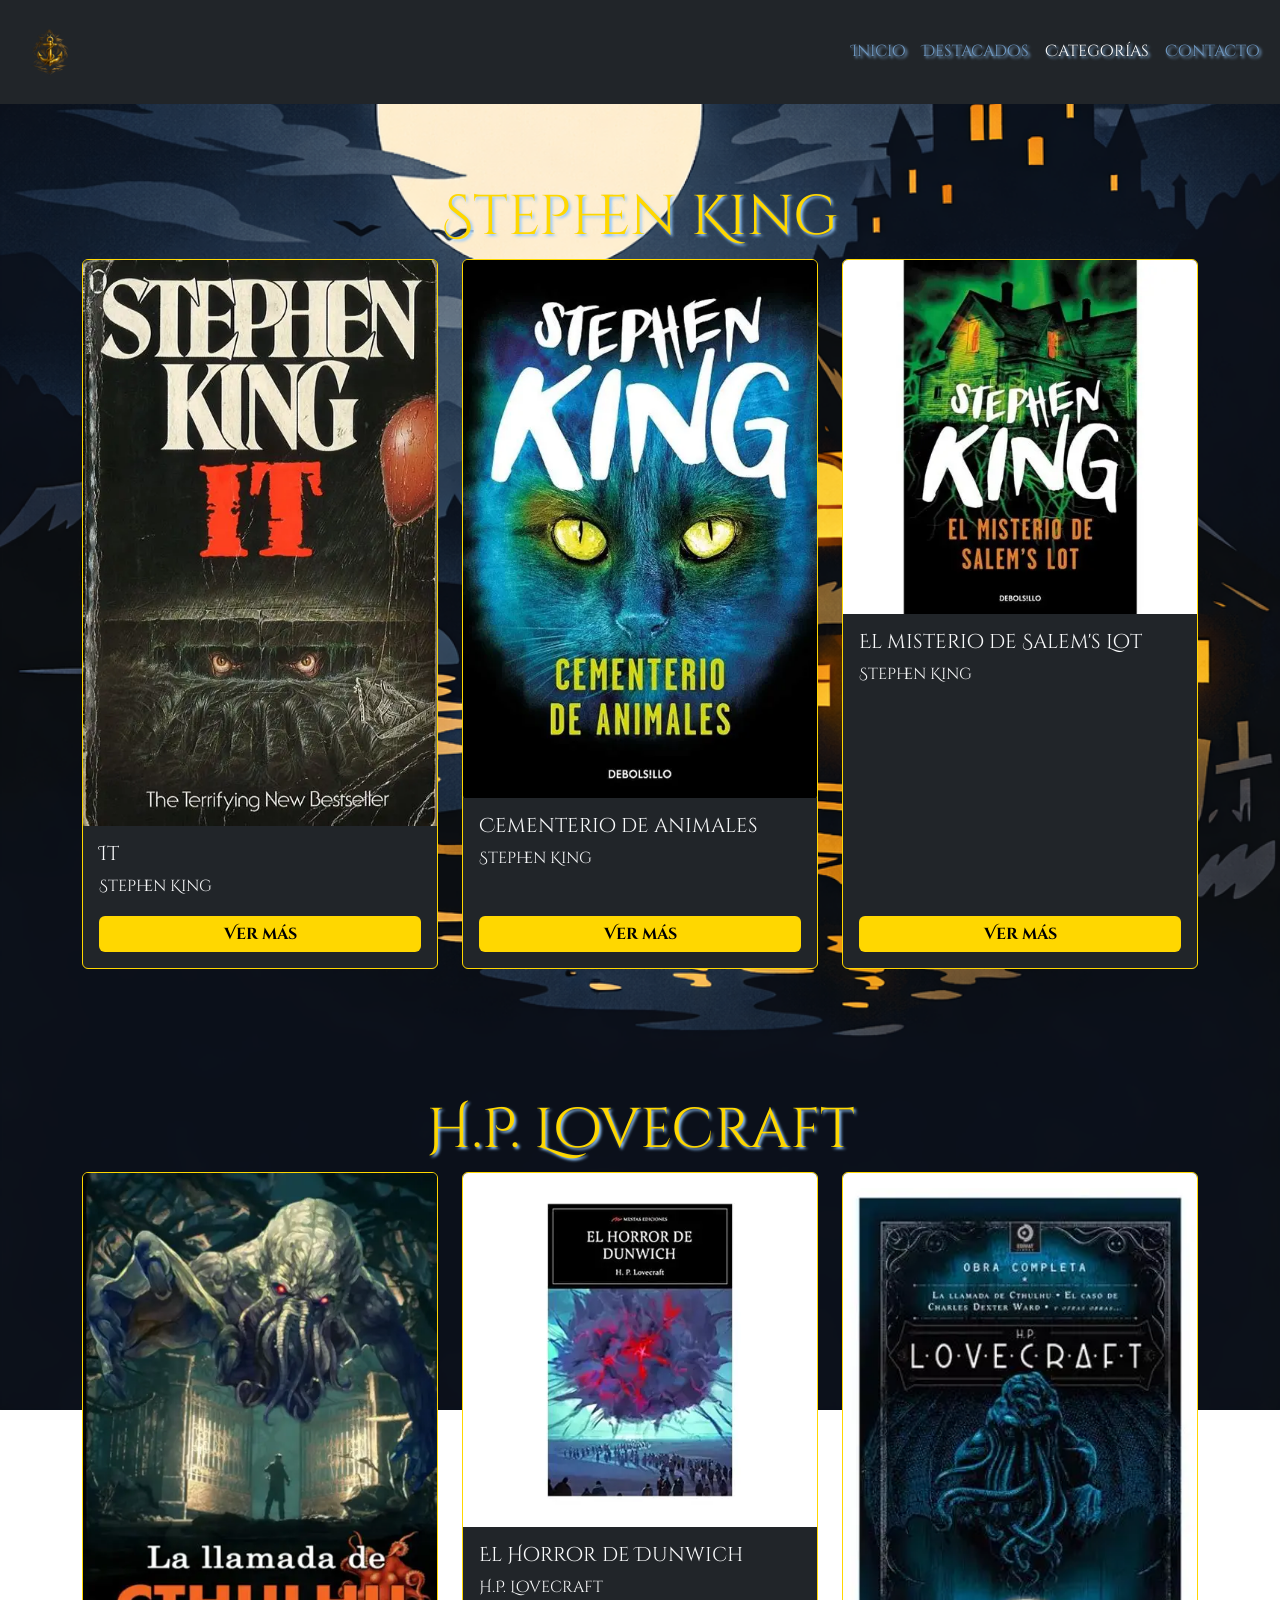
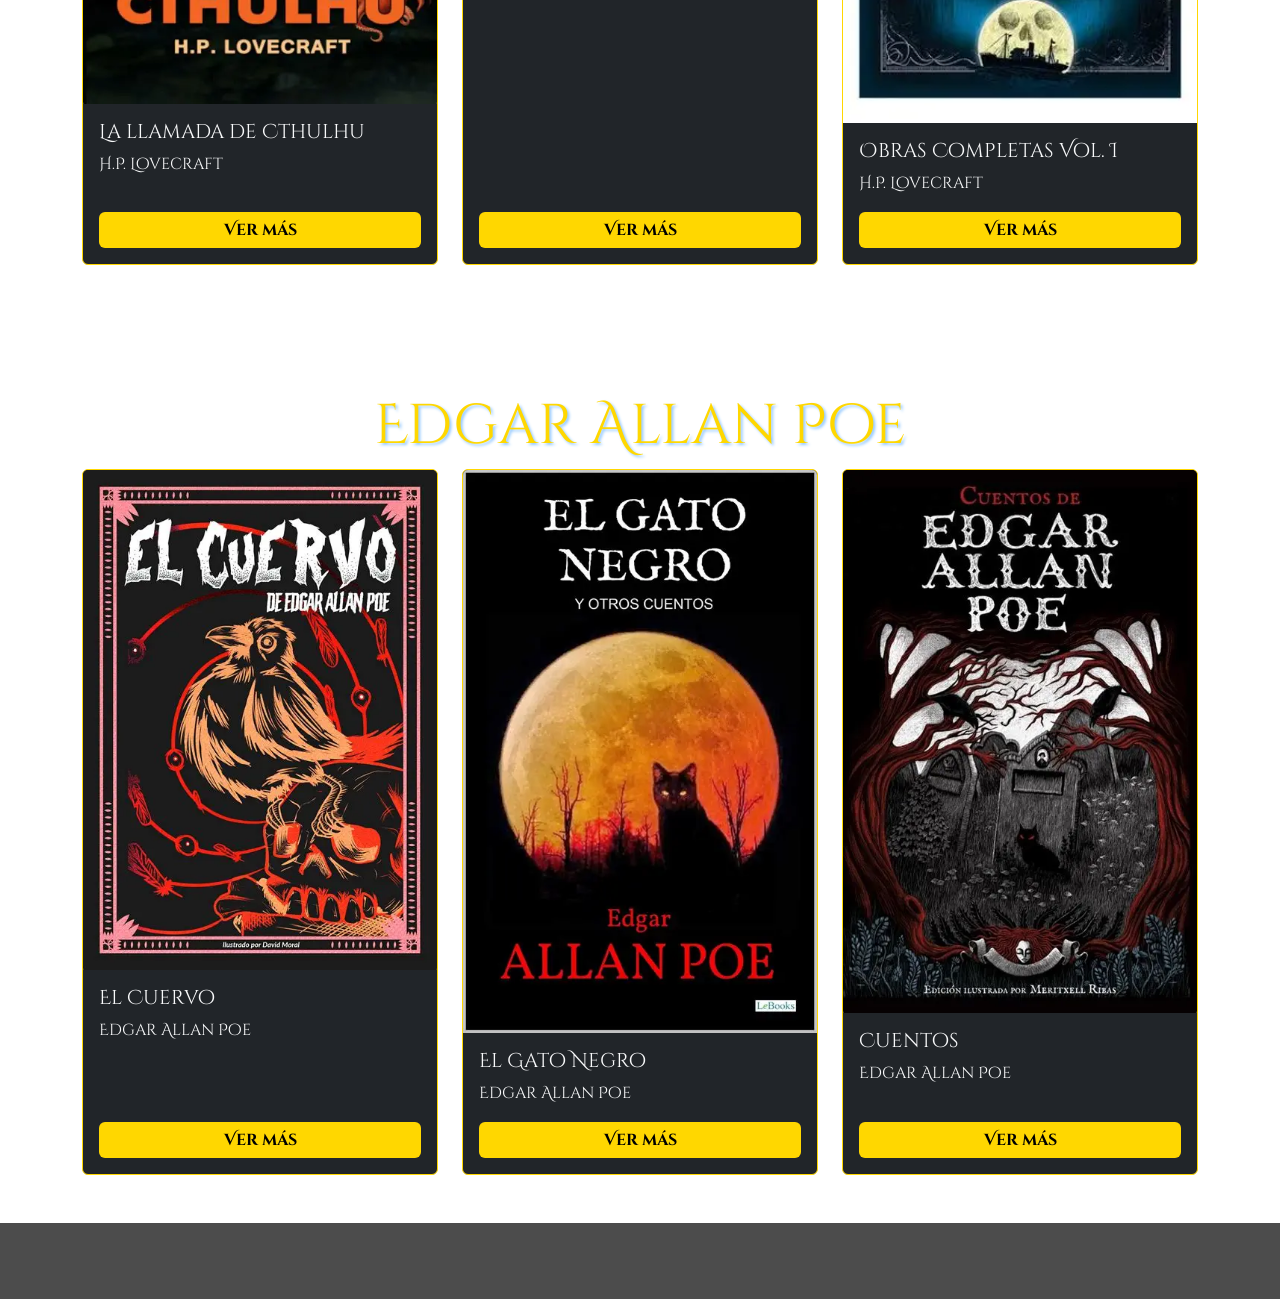
==== commit 2d91abe1: "Cambios en el formulario" ====
--- a/categorias.html
+++ b/categorias.html
@@ -8,7 +8,7 @@
   <!-- Bootstrap CSS -->
   <link href="https://cdn.jsdelivr.net/npm/bootstrap@5.3.3/dist/css/bootstrap.min.css" rel="stylesheet">
   <!-- Icono del navegador -->
-  <link rel="icon" href="icono.ico" type="image/x-icon">
+  <link rel="icon" href="img/icono.png" type="image/png">
   <!-- Google Fonts -->
   <link rel="preconnect" href="https://fonts.googleapis.com">
   <link rel="preconnect" href="https://fonts.gstatic.com" crossorigin>
--- a/styles.css
+++ b/styles.css
@@ -0,0 +1,170 @@
+/* ROOT */
+:root {
+  /* Colores */
+  --color-dorado: gold;
+  --color-dorado-oscuro: #d4af37;
+  --color-texto-claro: #7099c2;
+  --color-texto-oscuro: #000;
+  --color-fondo-negro: #1c1c1c;
+
+  /* Capas y efectos */
+  --fondo-overlay: rgba(0, 0, 0, 0.7);
+  --blur-suave: blur(8px);
+  --sombra-texto: 2px 2px 3px hsl(210, 100%, 79%);
+  --sombra-dorada: 0 0 15px var(--color-dorado-oscuro);
+
+  /* Tipografia */
+  --fuente-principal: 'Cinzel Decorative', serif;
+}
+
+/* RESET */
+*,
+*::before,
+*::after {
+  box-sizing: border-box;
+  margin: 0;
+  padding: 0;
+}
+
+/* BODY */
+body {
+  font-family: var(--fuente-principal);
+  background: url("imagenes/paisaje.png") no-repeat center center fixed;
+  background-size: cover;
+  color: var(--color-texto-claro);
+  line-height: 1.6;
+  display: flex;
+  flex-direction: column;
+  min-height: 100vh;
+}
+
+/* HEADER */
+header nav.navbar {
+  background-color: var(--fondo-overlay);
+  backdrop-filter: var(--blur-suave);
+  padding: 1rem 0;
+}
+
+/* LOGO */
+.nav-logo {
+  width: 60px;
+  height: auto;
+}
+
+/* NAV LINKS */
+.nav-link {
+  color: var(--color-texto-claro);
+  text-shadow: var(--sombra-texto);
+  transition: color 0.3s;
+}
+
+.nav-link:hover,
+.nav-link.active {
+  color: var(--color-dorado);
+}
+
+/* TIPOGRAFIA */
+.titulo-principal,
+h1,
+h2 {
+  color: var(--color-dorado);
+  text-shadow: var(--sombra-texto);
+  text-align: center;
+}
+
+.titulo-principal {
+  font-size: 3.5rem;
+  margin-top: 2rem;
+}
+
+.subtitulo {
+  font-size: 1.2rem;
+  font-style: italic;
+  text-align: center;
+}
+
+/* MAIN */
+main {
+  flex: 1;
+  padding-bottom: 2rem;
+}
+
+/* CONTENEDORES */
+section.contenido-box {
+  background-color: rgba(0, 0, 0, 0.5);
+  padding: 2rem;
+  border-radius: 15px;
+  margin-top: 2rem;
+}
+
+/* CARDS */
+article.card-libro {
+  background-color: var(--color-fondo-negro);
+  border: 1px solid var(--color-dorado);
+  transition: transform 0.3s, box-shadow 0.3s;
+  height: 100%;
+}
+
+article.card-libro:hover {
+  transform: translateY(-10px);
+  box-shadow: var(--sombra-dorada);
+}
+
+.img{
+  width: 45%;
+  height: auto;
+}
+
+/* CARRUSEL */
+.carousel-item img {
+  max-height: 200px;
+  object-fit: contain;
+  background-color: rgba(0, 0, 0, 0.2);
+  border-radius: 10px;
+}
+
+/* FORM */
+.form-control {
+  background-color: var(--color-fondo-negro);
+  border: 1px solid var(--color-dorado);
+  color: white;
+  font-family: var(--fuente-principal);
+}
+
+.form-control:focus {
+  background-color: var(--color-fondo-negro);
+  border-color: var(--color-dorado-oscuro);
+  box-shadow: 0 0 10px var(--color-dorado);
+  color: white;
+}
+
+/* COLOR DEL PLACEHOLDER */
+.form-control::placeholder {
+  color: var(--color-texto-claro);
+  opacity: 0.7; 
+}
+
+/* BOTON */
+.btn-custom {
+  background-color: var(--color-dorado);
+  color: var(--color-texto-oscuro);
+  font-weight: bold;
+  border: none;
+  font-family: var(--fuente-principal);
+  transition: background-color 0.3s, color 0.3s;
+}
+
+.btn-custom:hover {
+  background-color: var(--color-dorado-oscuro);
+  color: white;
+}
+
+/* FOOTER */
+footer {
+  background-color: var(--fondo-overlay);
+  backdrop-filter: var(--blur-suave);
+  color: var(--color-dorado);
+  border-top: 2px solid var(--color-dorado);
+  padding: 1.5rem 0;
+  text-align: center;
+}
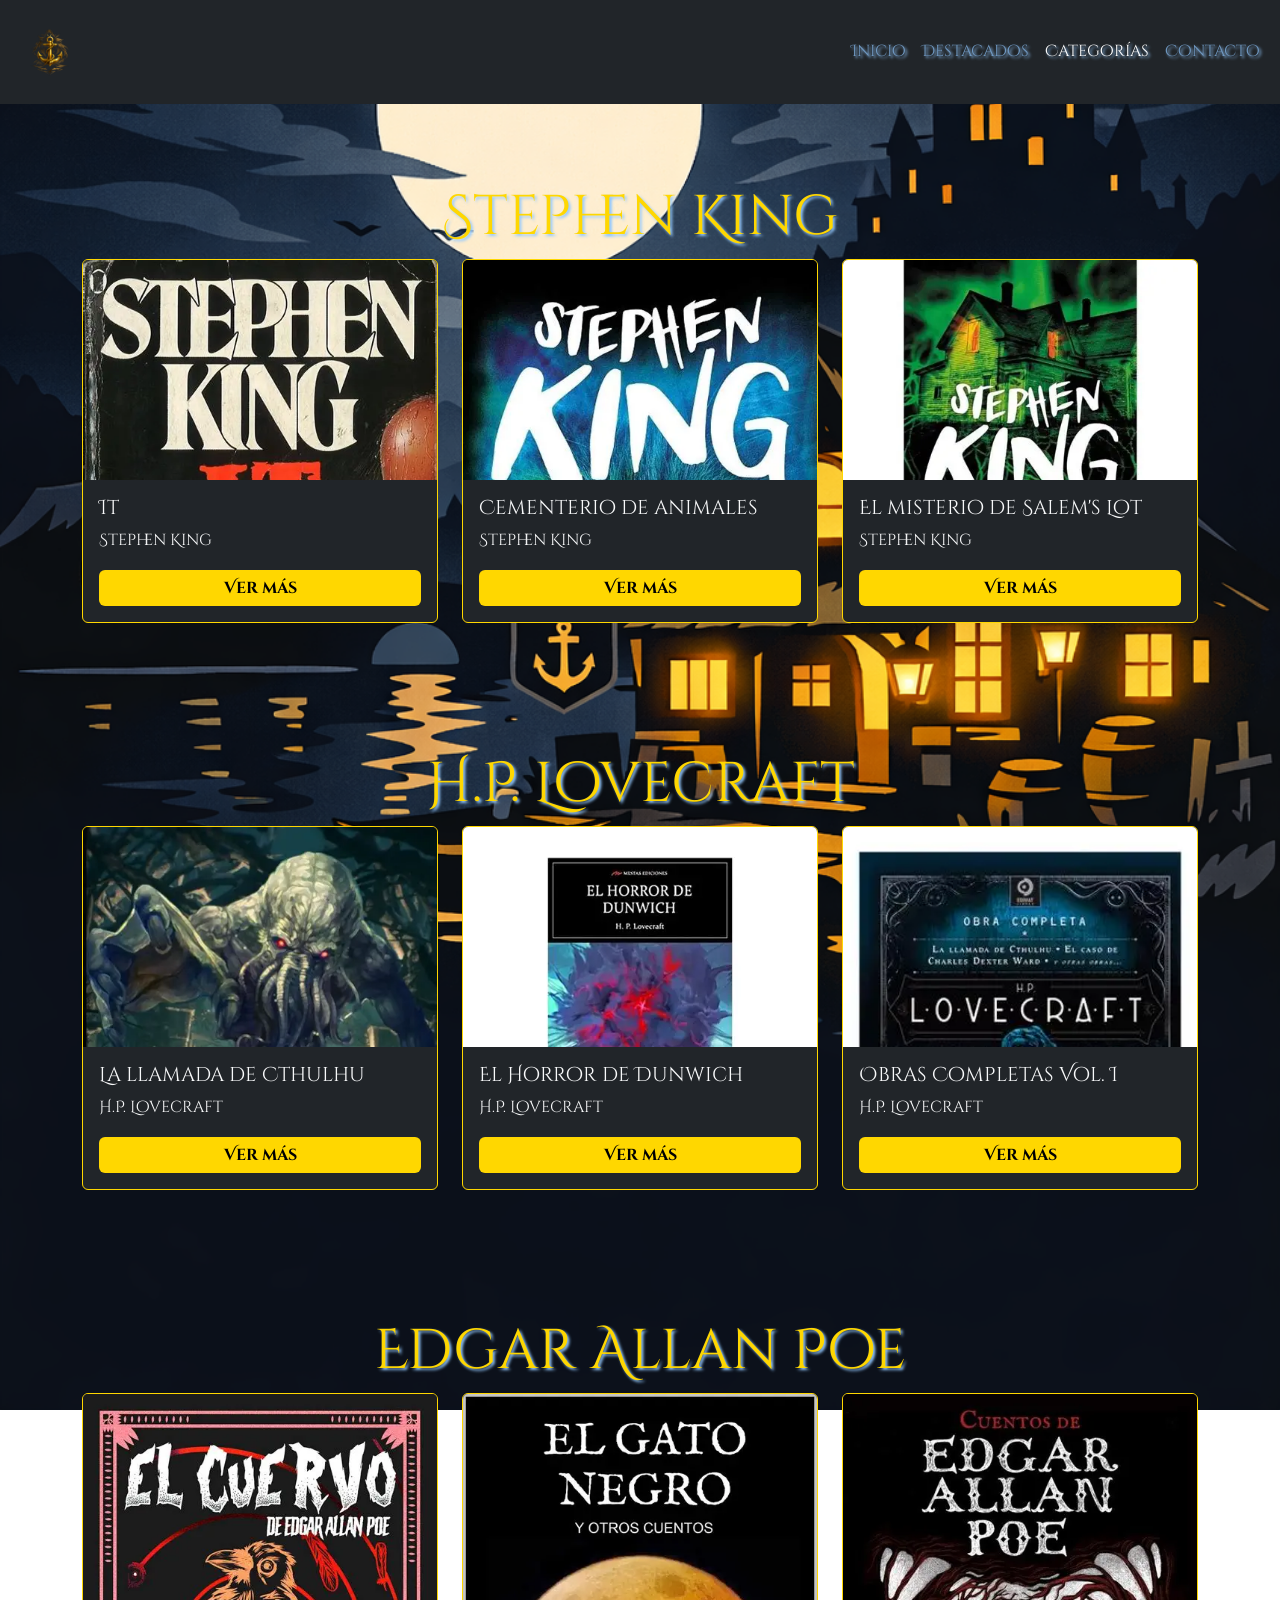
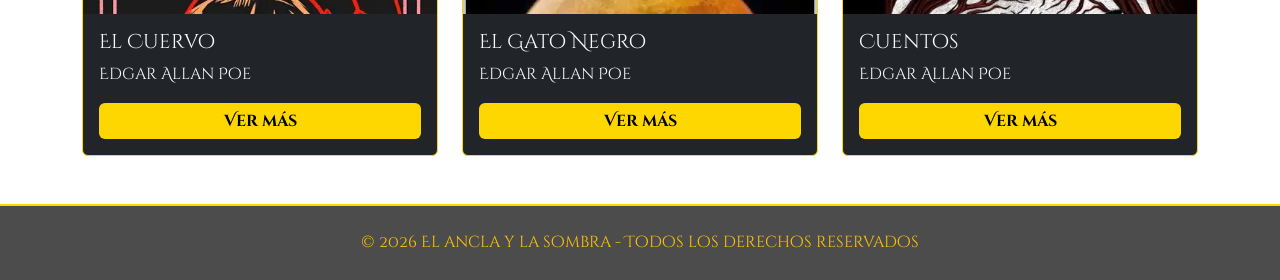
==== commit 17ca3628: "Modificaciones finales" ====
--- a/categorias.html
+++ b/categorias.html
@@ -50,7 +50,7 @@
       <!-- Card It -->
       <div class="col-md-4">
         <article class="card card-libro bg-dark text-light h-100">
-          <img src="img/libros/it.jpg" class="card-img-top" alt="It">
+          <img src="img/libros/it.jpg" class="card-img-top card-img-fixed" alt="It">
           <div class="card-body d-flex flex-column">
             <h5 class="card-title">It</h5>
             <p class="card-text">Stephen King</p>
@@ -62,7 +62,7 @@
       <!-- Card Cementerio -->
       <div class="col-md-4">
         <article class="card card-libro bg-dark text-light h-100">
-          <img src="img/libros/cementerio.jpg" class="card-img-top" alt="Cementerio de animales">
+          <img src="img/libros/cementerio.jpg" class="card-img-top card-img-fixed" alt="Cementerio de animales">
           <div class="card-body d-flex flex-column">
             <h5 class="card-title">Cementerio de animales</h5>
             <p class="card-text">Stephen King</p>
@@ -75,7 +75,7 @@
       <!-- Card Salem's Lot -->
       <div class="col-md-4">
         <article class="card card-libro bg-dark text-light h-100">
-          <img src="img/libros/salems.jpg" class="card-img-top" alt="El misterio de Salem's Lot">
+          <img src="img/libros/salems.jpg" class="card-img-top card-img-fixed" alt="El misterio de Salem's Lot">
           <div class="card-body d-flex flex-column">
             <h5 class="card-title">El misterio de Salem's Lot</h5>
             <p class="card-text">Stephen King</p>
@@ -95,7 +95,7 @@
       <!-- Card Cthulhu -->
       <div class="col-md-4">
         <article class="card card-libro bg-dark text-light h-100">
-          <img src="img/libros/Cthulhu.jpg" class="card-img-top" alt="La llamada de Cthulhu">
+          <img src="img/libros/Cthulhu.jpg" class="card-img-top card-img-fixed" alt="La llamada de Cthulhu">
           <div class="card-body d-flex flex-column">
             <h5 class="card-title">La llamada de Cthulhu</h5>
             <p class="card-text">H.P. Lovecraft</p>
@@ -107,7 +107,7 @@
       <!-- Card Dunwich -->
       <div class="col-md-4">
         <article class="card card-libro bg-dark text-light h-100">
-          <img src="img/libros/Dunwich.jpg" class="card-img-top" alt="El Horror de Dunwich">
+          <img src="img/libros/Dunwich.jpg" class="card-img-top card-img-fixed" alt="El Horror de Dunwich">
           <div class="card-body d-flex flex-column">
             <h5 class="card-title">El Horror de Dunwich</h5>
             <p class="card-text">H.P. Lovecraft</p>
@@ -119,7 +119,7 @@
       <!-- Card Obras Completas -->
       <div class="col-md-4">
         <article class="card card-libro bg-dark text-light h-100">
-          <img src="img/libros/OCvol1.jpg" class="card-img-top" alt="Obras Completas Vol. I">
+          <img src="img/libros/OCvol1.jpg" class="card-img-top card-img-fixed" alt="Obras Completas Vol. I">
           <div class="card-body d-flex flex-column">
             <h5 class="card-title">Obras Completas Vol. I</h5>
             <p class="card-text">H.P. Lovecraft</p>
@@ -139,7 +139,7 @@
       <!-- Card El Cuervo -->
       <div class="col-md-4">
         <article class="card card-libro bg-dark text-light h-100">
-          <img src="img/libros/cuervo.jpg" class="card-img-top" alt="El Cuervo">
+          <img src="img/libros/cuervo.jpg" class="card-img-top card-img-fixed" alt="El Cuervo">
           <div class="card-body d-flex flex-column">
             <h5 class="card-title">El Cuervo</h5>
             <p class="card-text">Edgar Allan Poe</p>
@@ -151,7 +151,7 @@
       <!-- Card El Gato Negro -->
       <div class="col-md-4">
         <article class="card card-libro bg-dark text-light h-100">
-          <img src="img/libros/gato.jpg" class="card-img-top" alt="El Gato Negro">
+          <img src="img/libros/gato.jpg" class="card-img-top card-img-fixed" alt="El Gato Negro">
           <div class="card-body d-flex flex-column">
             <h5 class="card-title">El Gato Negro</h5>
             <p class="card-text">Edgar Allan Poe</p>
@@ -163,7 +163,7 @@
       <!-- Card Cuentos -->
       <div class="col-md-4">
         <article class="card card-libro bg-dark text-light h-100">
-          <img src="img/libros/cuentosEAP.jpg" class="card-img-top" alt="Cuentos">
+          <img src="img/libros/cuentosEAP.jpg" class="card-img-top card-img-fixed" alt="Cuentos">
           <div class="card-body d-flex flex-column">
             <h5 class="card-title">Cuentos</h5>
             <p class="card-text">Edgar Allan Poe</p>
@@ -179,16 +179,16 @@
   <div class="modal fade" id="modalIt" tabindex="-1" aria-labelledby="modalItLabel" aria-hidden="true">
     <div class="modal-dialog modal-lg modal-dialog-centered">
       <div class="modal-content bg-dark text-light">
-        <div class="modal-header">
-          <h5 class="modal-title" id="modalItLabel">It - Stephen King</h5>
-          <button type="button" class="btn-close btn-close-white" data-bs-dismiss="modal" aria-label="Cerrar"></button>
-        </div>
-        <div class="modal-body">
-          <img src="img/libros/it.jpg" class="img-fluid mb-3" alt="It">
+        <div class="modal-header border-warning">
+          <h5 class="modal-title text-warning" id="modalItLabel">It - Stephen King</h5>
+          <button type="button" class="btn-close btn-close-white" data-bs-dismiss="modal" aria-label="Cerrar"></button>
+        </div>
+        <div class="modal-body d-flex gap-4 flex-column flex-sm-row align-items-start">
+          <img src="img/libros/it.jpg" class="modal-img-libro" alt="It">
           <p>Una de las novelas más emblemáticas de Stephen King, donde un grupo de amigos enfrenta a una entidad
             maligna que se manifiesta como el payaso Pennywise.</p>
         </div>
-        <div class="modal-footer">
+        <div class="modal-footer border-warning">
           <button type="button" class="btn btn-custom" data-bs-dismiss="modal">Cerrar</button>
         </div>
       </div>
@@ -199,16 +199,16 @@
   <div class="modal fade" id="modalCementerio" tabindex="-1" aria-labelledby="modalCementerioLabel" aria-hidden="true">
     <div class="modal-dialog modal-lg modal-dialog-centered">
       <div class="modal-content bg-dark text-light">
-        <div class="modal-header">
-          <h5 class="modal-title" id="modalCementerioLabel">Cementerio de animales - Stephen King</h5>
-          <button type="button" class="btn-close btn-close-white" data-bs-dismiss="modal" aria-label="Cerrar"></button>
-        </div>
-        <div class="modal-body">
-          <img src="img/libros/cementerio.jpg" class="img-fluid mb-3" alt="Cementerio de animales">
+        <div class="modal-header border-warning">
+          <h5 class="modal-title text-warning" id="modalCementerioLabel">Cementerio de animales - Stephen King</h5>
+          <button type="button" class="btn-close btn-close-white" data-bs-dismiss="modal" aria-label="Cerrar"></button>
+        </div>
+        <div class="modal-body d-flex gap-4 flex-column flex-sm-row align-items-start">
+          <img src="img/libros/cementerio.jpg" class="modal-img-libro" alt="Cementerio de animales">
           <p>Una historia de terror sobre la vida, la muerte y lo que ocurre cuando se desafían las leyes naturales en
             un cementerio indio con poderes oscuros.</p>
         </div>
-        <div class="modal-footer">
+        <div class="modal-footer border-warning">
           <button type="button" class="btn btn-custom" data-bs-dismiss="modal">Cerrar</button>
         </div>
       </div>
@@ -219,16 +219,16 @@
   <div class="modal fade" id="modalSalem" tabindex="-1" aria-labelledby="modalSalemLabel" aria-hidden="true">
     <div class="modal-dialog modal-lg modal-dialog-centered">
       <div class="modal-content bg-dark text-light">
-        <div class="modal-header">
-          <h5 class="modal-title" id="modalSalemLabel">El misterio de Salem's Lot - Stephen King</h5>
-          <button type="button" class="btn-close btn-close-white" data-bs-dismiss="modal" aria-label="Cerrar"></button>
-        </div>
-        <div class="modal-body">
-          <img src="img/libros/salems.jpg" class="img-fluid mb-3" alt="El misterio de Salem's Lot">
+        <div class="modal-header border-warning">
+          <h5 class="modal-title text-warning" id="modalSalemLabel">El misterio de Salem's Lot - Stephen King</h5>
+          <button type="button" class="btn-close btn-close-white" data-bs-dismiss="modal" aria-label="Cerrar"></button>
+        </div>
+        <div class="modal-body d-flex gap-4 flex-column flex-sm-row align-items-start">
+          <img src="img/libros/salems.jpg" class="modal-img-libro" alt="El misterio de Salem's Lot">
           <p>Novela que mezcla el terror clásico con vampiros y la decadencia de un pueblo pequeño, atrapado por fuerzas
             malignas.</p>
         </div>
-        <div class="modal-footer">
+        <div class="modal-footer border-warning">
           <button type="button" class="btn btn-custom" data-bs-dismiss="modal">Cerrar</button>
         </div>
       </div>
@@ -239,16 +239,16 @@
   <div class="modal fade" id="modalCthulhu" tabindex="-1" aria-labelledby="modalCthulhuLabel" aria-hidden="true">
     <div class="modal-dialog modal-lg modal-dialog-centered">
       <div class="modal-content bg-dark text-light">
-        <div class="modal-header">
-          <h5 class="modal-title" id="modalCthulhuLabel">La llamada de Cthulhu - H.P. Lovecraft</h5>
-          <button type="button" class="btn-close btn-close-white" data-bs-dismiss="modal" aria-label="Cerrar"></button>
-        </div>
-        <div class="modal-body">
-          <img src="img/libros/Cthulhu.jpg" class="img-fluid mb-3" alt="La llamada de Cthulhu">
+        <div class="modal-header border-warning">
+          <h5 class="modal-title text-warning" id="modalCthulhuLabel">La llamada de Cthulhu - H.P. Lovecraft</h5>
+          <button type="button" class="btn-close btn-close-white" data-bs-dismiss="modal" aria-label="Cerrar"></button>
+        </div>
+        <div class="modal-body d-flex gap-4 flex-column flex-sm-row align-items-start">
+          <img src="img/libros/Cthulhu.jpg" class="modal-img-libro" alt="La llamada de Cthulhu">
           <p>Relato clásico donde se revela la existencia de una criatura cósmica ancestral que duerme en las
             profundidades del océano, adorada por sectas secretas.</p>
         </div>
-        <div class="modal-footer">
+        <div class="modal-footer border-warning">
           <button type="button" class="btn btn-custom" data-bs-dismiss="modal">Cerrar</button>
         </div>
       </div>
@@ -259,16 +259,16 @@
   <div class="modal fade" id="modalDunwich" tabindex="-1" aria-labelledby="modalDunwichLabel" aria-hidden="true">
     <div class="modal-dialog modal-lg modal-dialog-centered">
       <div class="modal-content bg-dark text-light">
-        <div class="modal-header">
-          <h5 class="modal-title" id="modalDunwichLabel">El Horror de Dunwich - H.P. Lovecraft</h5>
-          <button type="button" class="btn-close btn-close-white" data-bs-dismiss="modal" aria-label="Cerrar"></button>
-        </div>
-        <div class="modal-body">
-          <img src="img/libros/Dunwich.jpg" class="img-fluid mb-3" alt="El Horror de Dunwich">
+        <div class="modal-header border-warning">
+          <h5 class="modal-title text-warning" id="modalDunwichLabel">El Horror de Dunwich - H.P. Lovecraft</h5>
+          <button type="button" class="btn-close btn-close-white" data-bs-dismiss="modal" aria-label="Cerrar"></button>
+        </div>
+        <div class="modal-body d-flex gap-4 flex-column flex-sm-row align-items-start">
+          <img src="img/libros/Dunwich.jpg" class="modal-img-libro" alt="El Horror de Dunwich">
           <p>Historia de un pueblo marcado por la presencia de fuerzas sobrenaturales y la aparición de un ser
             monstruoso ligado a rituales oscuros.</p>
         </div>
-        <div class="modal-footer">
+        <div class="modal-footer border-warning">
           <button type="button" class="btn btn-custom" data-bs-dismiss="modal">Cerrar</button>
         </div>
       </div>
@@ -279,16 +279,16 @@
   <div class="modal fade" id="modalOC" tabindex="-1" aria-labelledby="modalOCLabel" aria-hidden="true">
     <div class="modal-dialog modal-lg modal-dialog-centered">
       <div class="modal-content bg-dark text-light">
-        <div class="modal-header">
-          <h5 class="modal-title" id="modalOCLabel">Obras Completas Vol. I - H.P. Lovecraft</h5>
-          <button type="button" class="btn-close btn-close-white" data-bs-dismiss="modal" aria-label="Cerrar"></button>
-        </div>
-        <div class="modal-body">
-          <img src="img/libros/OCvol1.jpg" class="img-fluid mb-3" alt="Obras Completas Vol. I">
+        <div class="modal-header border-warning">
+          <h5 class="modal-title text-warning" id="modalOCLabel">Obras Completas Vol. I - H.P. Lovecraft</h5>
+          <button type="button" class="btn-close btn-close-white" data-bs-dismiss="modal" aria-label="Cerrar"></button>
+        </div>
+        <div class="modal-body d-flex gap-4 flex-column flex-sm-row align-items-start">
+          <img src="img/libros/OCvol1.jpg" class="modal-img-libro" alt="Obras Completas Vol. I">
           <p>Compilación de relatos fundamentales de Lovecraft que muestran su visión del horror cósmico y la fragilidad
             humana frente a lo desconocido.</p>
         </div>
-        <div class="modal-footer">
+        <div class="modal-footer border-warning">
           <button type="button" class="btn btn-custom" data-bs-dismiss="modal">Cerrar</button>
         </div>
       </div>
@@ -299,16 +299,16 @@
   <div class="modal fade" id="modalCuervo" tabindex="-1" aria-labelledby="modalCuervoLabel" aria-hidden="true">
     <div class="modal-dialog modal-lg modal-dialog-centered">
       <div class="modal-content bg-dark text-light">
-        <div class="modal-header">
-          <h5 class="modal-title" id="modalCuervoLabel">El Cuervo - Edgar Allan Poe</h5>
-          <button type="button" class="btn-close btn-close-white" data-bs-dismiss="modal" aria-label="Cerrar"></button>
-        </div>
-        <div class="modal-body">
-          <img src="img/libros/cuervo.jpg" class="img-fluid mb-3" alt="El Cuervo">
+        <div class="modal-header border-warning">
+          <h5 class="modal-title text-warning" id="modalCuervoLabel">El Cuervo - Edgar Allan Poe</h5>
+          <button type="button" class="btn-close btn-close-white" data-bs-dismiss="modal" aria-label="Cerrar"></button>
+        </div>
+        <div class="modal-body d-flex gap-4 flex-column flex-sm-row align-items-start">
+          <img src="img/libros/cuervo.jpg" class="modal-img-libro" alt="El Cuervo">
           <p>Poema narrativo que explora la desesperación y la locura de un hombre atormentado por la pérdida,
             simbolizada en la figura de un cuervo que repite "Nunca más".</p>
         </div>
-        <div class="modal-footer">
+        <div class="modal-footer border-warning">
           <button type="button" class="btn btn-custom" data-bs-dismiss="modal">Cerrar</button>
         </div>
       </div>
@@ -319,16 +319,16 @@
   <div class="modal fade" id="modalGato" tabindex="-1" aria-labelledby="modalGatoLabel" aria-hidden="true">
     <div class="modal-dialog modal-lg modal-dialog-centered">
       <div class="modal-content bg-dark text-light">
-        <div class="modal-header">
-          <h5 class="modal-title" id="modalGatoLabel">El Gato Negro - Edgar Allan Poe</h5>
-          <button type="button" class="btn-close btn-close-white" data-bs-dismiss="modal" aria-label="Cerrar"></button>
-        </div>
-        <div class="modal-body">
-          <img src="img/libros/gato.jpg" class="img-fluid mb-3" alt="El Gato Negro">
+        <div class="modal-header border-warning">
+          <h5 class="modal-title text-warning" id="modalGatoLabel">El Gato Negro - Edgar Allan Poe</h5>
+          <button type="button" class="btn-close btn-close-white" data-bs-dismiss="modal" aria-label="Cerrar"></button>
+        </div>
+        <div class="modal-body d-flex gap-4 flex-column flex-sm-row align-items-start">
+          <img src="img/libros/gato.jpg" class="modal-img-libro" alt="El Gato Negro">
           <p>Relato de terror psicológico que muestra la degradación moral de un hombre dominado por la violencia y la
             culpa, con un gato como símbolo de su condena.</p>
         </div>
-        <div class="modal-footer">
+        <div class="modal-footer border-warning">
           <button type="button" class="btn btn-custom" data-bs-dismiss="modal">Cerrar</button>
         </div>
       </div>
@@ -339,16 +339,16 @@
   <div class="modal fade" id="modalCuentos" tabindex="-1" aria-labelledby="modalCuentosLabel" aria-hidden="true">
     <div class="modal-dialog modal-lg modal-dialog-centered">
       <div class="modal-content bg-dark text-light">
-        <div class="modal-header">
-          <h5 class="modal-title" id="modalCuentosLabel">Cuentos - Edgar Allan Poe</h5>
-          <button type="button" class="btn-close btn-close-white" data-bs-dismiss="modal" aria-label="Cerrar"></button>
-        </div>
-        <div class="modal-body">
-          <img src="img/libros/cuentosEAP.jpg" class="img-fluid mb-3" alt="Cuentos">
+        <div class="modal-header border-warning">
+          <h5 class="modal-title text-warning" id="modalCuentosLabel">Cuentos - Edgar Allan Poe</h5>
+          <button type="button" class="btn-close btn-close-white" data-bs-dismiss="modal" aria-label="Cerrar"></button>
+        </div>
+        <div class="modal-body d-flex gap-4 flex-column flex-sm-row align-items-start">
+          <img src="img/libros/cuentosEAP.jpg" class="modal-img-libro" alt="Cuentos">
           <p>Selección de relatos extraordinarios que reflejan la maestría de Poe en el género del terror y el misterio,
             con atmósferas inquietantes y finales sorprendentes.</p>
         </div>
-        <div class="modal-footer">
+        <div class="modal-footer border-warning">
           <button type="button" class="btn btn-custom" data-bs-dismiss="modal">Cerrar</button>
         </div>
       </div>
--- a/styles.css
+++ b/styles.css
@@ -110,9 +110,11 @@
   box-shadow: var(--sombra-dorada);
 }
 
-.img{
-  width: 45%;
-  height: auto;
+/* Imagen de card: altura fija y recorte centrado */
+.card-img-fixed {
+  height: 220px;
+  object-fit: cover;
+  object-position: center top;
 }
 
 /* CARRUSEL */
@@ -121,6 +123,22 @@
   object-fit: contain;
   background-color: rgba(0, 0, 0, 0.2);
   border-radius: 10px;
+}
+
+/* MODALES - imagen lateral compacta */
+.modal-img-libro {
+  width: 130px;
+  min-width: 130px;
+  height: auto;
+  border-radius: 6px;
+  border: 1px solid var(--color-dorado);
+  object-fit: cover;
+}
+
+/* COLOR DEL PLACEHOLDER */
+.form-control::placeholder {
+  color: var(--color-texto-claro);
+  opacity: 0.7;
 }
 
 /* FORM */
@@ -136,12 +154,6 @@
   border-color: var(--color-dorado-oscuro);
   box-shadow: 0 0 10px var(--color-dorado);
   color: white;
-}
-
-/* COLOR DEL PLACEHOLDER */
-.form-control::placeholder {
-  color: var(--color-texto-claro);
-  opacity: 0.7; 
 }
 
 /* BOTON */
